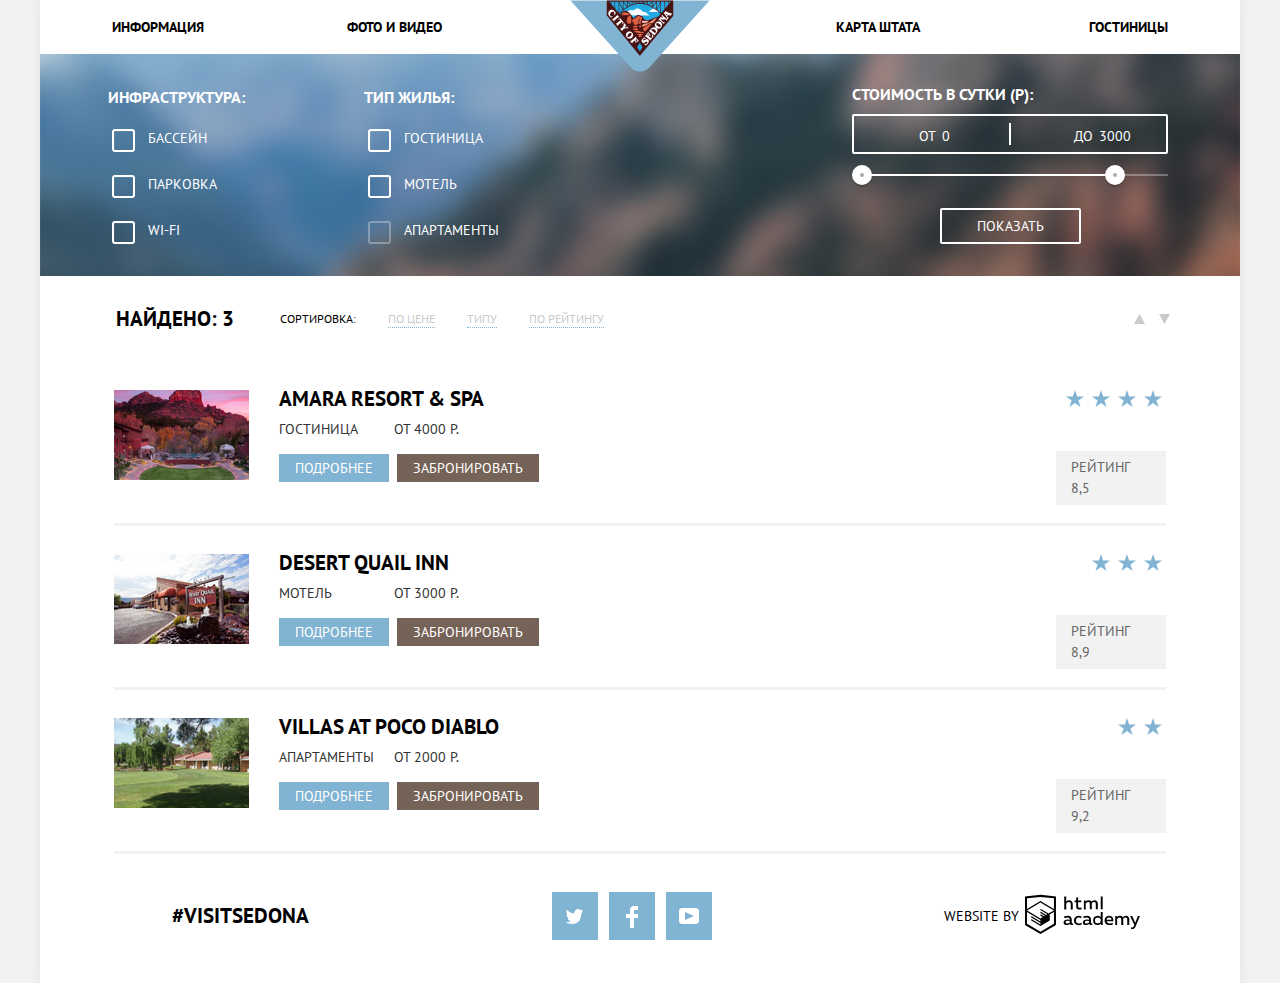
==== inner.html @ 4e0cb9e3 "доработка" ====
<!Doctype html>
<html lang="ru">
<head>
	<meta charset="UTF-8">
	<link href="css/normalize.css" rel="stylesheet">
	<link href="https://fonts.googleapis.com/css?family=PT+Sans:400,700&amp;subset=cyrillic" rel="stylesheet">
	<link href="css/style.css" rel="stylesheet" type="text/css">
	<title>HTML Academy: Бронирование в Седоне</title>
</head>
<body>
	<header class="main-header">
		<nav class="main-navigation">
			<a class="main-header-logo" href="index.html">
				<img src="img/logo.png" width="140" height="72" alt="Логотип системы бронирования гостиниц города Седона">
			</a>
			<ul class="site-navigation">
				<li class="site-navigation-item"><a href="info.html">Информация</a></li>
				<li class="site-navigation-item"><a href="photo.html">Фото и видео</a></li>
				<li class="site-navigation-item"><a href="map.html">Карта штата</a></li>
				<li class="site-navigation-item"><a href="inner.html">Гостиницы</a></li>
			</ul>
		</nav>
	</header>
	<main class="container">
	
	<section class="filtres">
		<form class="filtres-form" method="post" action="https://echo.htmlacademy.ru">
			<div class="filtres-form-lists">
				<div class="filtres-form-checkbox">
					<h3>Инфраструктура:</h3>
					<ul class="filtres-form-checkbox-list">
						<li class="filtres-form-checkbox-list-item">
							<input type="checkbox" id="pool" hidden>
							<label for="pool">Бассейн</label>
						</li>
						<li class="filtres-form-checkbox-list-item">
							<input type="checkbox" id="parking" hidden>
							<label for="parking">Парковка</label>
						</li>
						<li class="filtres-form-checkbox-list-item">
							<input type="checkbox" id="wifi" hidden>
							<label for="wifi">WI-FI</label>
						</li>
					</ul>
				</div>
				<div class="filtres-form-checkbox">
					<h3>Тип жилья:</h3>
					<ul class="filtres-form-checkbox-list">
						<li class="filtres-form-checkbox-list-item">
							<input type="checkbox" id="hotel" hidden>
							<label for="hotel">Гостиница</label>
						</li>
						<li class="filtres-form-checkbox-list-item">
							<input type="checkbox" id="motel" hidden>
							<label for="motel">Мотель</label>
						</li>
						<li class="filtres-form-checkbox-list-item">
							<input type="checkbox" id="apartments" hidden disabled>
							<label for="apartments">Апартаменты</label>
						</li>
					</ul>
				</div>
			</div>
			<div class="filter-ranger">
				<div class="filter-ranger-title">
				Стоимость в сутки (р):
				</div>
					<div class="price-controls"> 
						<label class="min-price">от<input type="text" name="min-price" value=" 0"></label>
						<label class="min-price">до<input type="text" name="max-price" value=" 3000"></label>
					</div>
					<div class="range-controls"> 
						<div class="scale"></div>
							<div class="bar"></div>
							<div class="range-toggle range-toggle-min"></div>
							<div class="range-toggle range-toggle-max"></div>
					</div>
					
				<button class="btn-transparent" type="submit">Показать</button>
			
			</div>
		</form>
	</section>
		<div class="hotels-sort">
			<h3>Найдено: 3</h3>
			<ul class="hotels-sort-list">
				<li class="hotels-sort-list-title">сортировка:</li>
				<li class="hotels-sort-list-item"><a href="https://echo.htmlacademy.ru"> по цене</a></li>
				<li class="hotels-sort-list-item"><a href="https://echo.htmlacademy.ru"> типу</a></li>
				<li class="hotels-sort-list-item"><a href="https://echo.htmlacademy.ru">по рейтингу</a></li>
			</ul>
			<ul class="hotels-sort-list-arrows">
				<li class="hotels-sort-list-arrows-up">
					<svg class="hotels-sort-list-arrows-fill" x="0px" y="0px"
					width="11px" height="10px" viewBox="0 0 11 10" enable-background="new 0 0 11 10" xml:space="preserve">
					<polygon class="hotels-sort-list-arrows-fill-up"  points="5.5,0 0,10 11,10 "/>
					</svg>
				</li>
				<li class="hotels-sort-list-arrows-down">
					<svg class="hotels-sort-list-arrows-fill" x="0px" y="0px"
					width="11px" height="10px" viewBox="0 0 11 10" enable-background="new 0 0 11 10" xml:space="preserve">
					<polyline class="hotels-sort-list-arrows-fill-up" points="5.5,10 0,0 11,0 "/>
					</svg>
				</li>
			</ul>
		</div>
	<h1 class="visually-hidden">Отели</h1>
		<section class="hotels">
		<h2 class="visually-hidden">Бронирование отеля</h2>
		<ul class="hotels-list">
						<li class="hotels-list-item">
						<div class="hotels-list-item-view">
						<img src="img/AmaraResort.jpg" width="135" height="90" alt="Фотография Amara Resort & Spa">
						</div>
						<div class="hotels-list-item-name">
							<a class="hotels-list-item-hotel" href="AmaraResort.html">Amara Resort & Spa</a>
							<ul class="hotels-list-item-price">
								<li>Гостиница</li>
								<li>от 4000 Р.</li>
							</ul>
							<div class="hotels-list-item-name-button">
								<div class="hotels-list-item-name-more">
									<a class="hotels-list-item-details" href="AmaraResort.html">Подробнее</a>
								</div>
								<div class="hotels-list-item-name-more">
									<a class="hotels-list-item-booking" href="AmaraResort.html">Забронировать</a>
								</div>
							</div>
						</div>
						<div>
						<ul class="hotels-list-item-stars">
							<li class="hotels-list-item-star"></li>
							<li class="hotels-list-item-star"></li>
							<li class="hotels-list-item-star"></li>
							<li class="hotels-list-item-star"></li>
						</ul>
						<p class="hotels-list-item-rang">Рейтинг 8,5</p>
						</div>
						</li>
						
						<li class="hotels-list-item">
						<div class="hotels-list-item-view">
							<img src="img/DesertQuailInn.jpg" width="135" height="90" alt="Фотография Desert Quail Inn">
						</div>
						<div class="hotels-list-item-name">
							<a class="hotels-list-item-hotel" href="DesertQuailInn.html">Desert Quail Inn</a>
								<ul class="hotels-list-item-price">
									<li>Мотель</li>
									<li>от 3000 Р.</li>
								</ul>
							<div class="hotels-list-item-name-button">
								<div class="hotels-list-item-name-more">
									<a class="hotels-list-item-details" href="DesertQuailInn.html">Подробнее</a>
								</div>
								<div class="hotels-list-item-name-more">
									<a class="hotels-list-item-booking" href="DesertQuailInn.html">Забронировать</a>
								</div>
							</div>
						</div>
						<div>
						<ul class="hotels-list-item-stars">
							<li class="hotels-list-item-star"></li>
							<li class="hotels-list-item-star"></li>
							<li class="hotels-list-item-star"></li>
						</ul>
						<p class="hotels-list-item-rang">Рейтинг 8,9</p>
						</div>
						</li>
						
						<li class="hotels-list-item">
						<div class="hotels-list-item-view">
							<img src="img/VillasatPocoDiablo.jpg" width="135" height="90" alt="Фотография Villas at Poco Diablo">
						</div>
						<div class="hotels-list-item-name">
							<a class="hotels-list-item-hotel" href="VillasatPocoDiablo.html">Villas at Poco Diablo</a>
							<ul class="hotels-list-item-price">
									<li>Апартаменты</li>
									<li>от 2000 Р.</li>
							</ul>
							<div class="hotels-list-item-name-button">
								<div class="hotels-list-item-name-more">
									<a class="hotels-list-item-details" href="VillasatPocoDiablo.html">Подробнее</a>
								</div>
								<div class="hotels-list-item-name-more">
									<a class="hotels-list-item-booking" href="VillasatPocoDiablo.html">Забронировать</a>
								</div>
							</div>
						</div>
						<div>
							<ul class="hotels-list-item-stars">
								<li class="hotels-list-item-star"></li>
								<li class="hotels-list-item-star"></li>
							</ul>
						<p class="hotels-list-item-rang">Рейтинг 9,2</p>
						</div>
						</li>
					</ul>
		</section>
		
		
	</main>
	

	<footer class="main-footer-inner">
		<p>
		#visitsedona
		</p>
		
		<div class="footer-sotial">
			<ul class="footer-sotial-list">
				<li> <a class="footer-social-button"  href="#"><svg xmlns="http://www.w3.org/2000/svg" xmlns:xlink="http://www.w3.org/1999/xlink" width="17" height="15" viewBox="0 0 17 15"><path fill="#FFF" d="M10.95.144c1.685-.496 2.984.27 3.577 1.179.673-.231 1.331-.481 2.011-.708a2.345 2.345 0 0 1-.857 1.768c.685.17 1.304-.491 1.304-.491-.169 1-1.006 1.788-1.563 2.024-.231 6.75-3.175 11.217-10.077 11.082h-.446c-.41 0-4.164-.46-4.898-1.887 2.271.196 3.893-.422 4.693-1.177-.96-.3-2.679-.477-2.979-2.95.349.106.564.228 1.19.119C1.705 8.247.374 7.53.448 5.33c.285.328 1.067.536 1.34.472C1.085 5.561-.182 2.442.894.85c1.818 1.854 3.735 3.606 7.152 3.773C8.254 2.33 9.183.793 10.95.144z"/></svg>

				<span class="visually-hidden">Twitter</span>
				</a></li>
				<li> <a class="footer-social-button" href="#"><svg xmlns="http://www.w3.org/2000/svg" width="12" height="22" viewBox="0 0 12 22"><path fill="#FFF" d="M12 4V0H8a4 4 0 0 0-4 4v4H0v4h4v10h4V12h4V8H8V4h4z"/></svg>
				<span class="visually-hidden">Facebook</span>
				</a></li>
				<li> <a class="footer-social-button" href="#"><svg xmlns="http://www.w3.org/2000/svg" xmlns:xlink="http://www.w3.org/1999/xlink" width="20" height="16" viewBox="0 0 20 16"><path fill="#FFF" d="M17 0H3C1.35 0 0 1.35 0 3v10c0 1.65 1.35 3 3 3h14c1.65 0 3-1.35 3-3V3c0-1.65-1.35-3-3-3zM6.027 11.998V4.002L15.014 8l-8.987 3.998z"/></svg>

				<span class="visually-hidden">Youtube</span>
				</a></li>
			</ul>
		</div>
		
		<div class="main-footer-logo">
			<span>website by</span>
			<a class="main-footer-logo-adress" href="https://htmlacademy.ru/intensive/htmlcss">
			<svg class="footer-logo-html-academy" id="Layer_1" data-name="Layer 1" xmlns="http://www.w3.org/2000/svg" 
			viewBox="0 0 108.08 36.85"><title>logo-htmlacademy-small1</title>
			<path class="footer-logo-html-academy-fill" d="M44.61,26.88a2,2,0,0,0,.55-0.1v1.33a3.25,3.25,0,0,1-1.18.21,1.67,1.67,0,0,1-1.67-1,4.84,4.84,0,0,1-3.14,1.08c-1.51,0-2.91-.83-2.91-2.55,0-2.13,2-2.79,3.71-2.79a11.08,11.08,0,0,1,2.17.25v-0.3c0-1-.76-1.77-2.19-1.77a7.42,7.42,0,0,0-3,.64v-1.7a10.21,10.21,0,0,1,3.19-.55c2.36,0,3.81,1.12,3.81,3.65v3a0.54,0.54,0,0,0,.49.59h0.17Zm-6.44-1.13A1.35,1.35,0,0,0,39.63,27h0.11a3.39,3.39,0,0,0,2.41-1V24.58a9.72,9.72,0,0,0-1.81-.21c-1,0-2.16.33-2.16,1.38h0Zm12.36-6.11a5,5,0,0,1,2.57.64V22a4.08,4.08,0,0,0-2.3-.7,2.75,2.75,0,1,0,0,5.49,5,5,0,0,0,2.43-.64v1.71a6.27,6.27,0,0,1-2.76.57A4.21,4.21,0,0,1,46,24.51q0-.21,0-0.41a4.32,4.32,0,0,1,4.18-4.46h0.38Zm12.17,7.24a2,2,0,0,0,.55-0.1v1.33a3.25,3.25,0,0,1-1.18.21,1.67,1.67,0,0,1-1.67-1,4.84,4.84,0,0,1-3.14,1.08c-1.51,0-2.91-.83-2.91-2.55,0-2.13,2-2.79,3.71-2.79a11.08,11.08,0,0,1,2.17.25v-0.3c0-1-.76-1.77-2.19-1.77a7.42,7.42,0,0,0-3,.64v-1.7a10.21,10.21,0,0,1,3.19-.55c2.36,0,3.81,1.12,3.81,3.65v3a0.54,0.54,0,0,0,.49.59h0.17Zm-6.44-1.13A1.35,1.35,0,0,0,57.73,27h0.11a3.39,3.39,0,0,0,2.41-1V24.58a9.72,9.72,0,0,0-1.81-.21c-1.06,0-2.16.33-2.16,1.38h0ZM73,16V28.2H71.35V26.88a3.88,3.88,0,0,1-3.19,1.54,4.4,4.4,0,0,1,0-8.78,3.81,3.81,0,0,1,3,1.3V16H73Zm-4.53,5.22a2.76,2.76,0,1,0,0,5.52A2.86,2.86,0,0,0,71.15,25V23A2.91,2.91,0,0,0,68.49,21.27ZM79,19.64c3.31,0,4.46,2.68,3.92,5.09H76.7c0.21,1.5,1.67,2.11,3.19,2.11a6.11,6.11,0,0,0,2.64-.59v1.6a7.14,7.14,0,0,1-3,.57C77,28.42,74.78,27,74.78,24a4.18,4.18,0,0,1,4-4.39H79Zm0.09,1.54a2.28,2.28,0,0,0-2.44,2.1v0.06H81.3A2,2,0,0,0,79.13,21.18Zm5.73,7V19.87h1.65v1a3.81,3.81,0,0,1,2.78-1.27A2.86,2.86,0,0,1,91.89,21a4.12,4.12,0,0,1,2.91-1.33A3.06,3.06,0,0,1,98,23V28.2h-1.9V23.05a1.59,1.59,0,0,0-1.42-1.75H94.42a2.8,2.8,0,0,0-2.07,1.12V28.2h-1.9V23.05A1.59,1.59,0,0,0,89,21.31H88.8a3,3,0,0,0-2.21,1.29v5.63H84.86Zm21.31-8.33h1.9l-3.91,9.46c-0.9,2.17-2.09,2.86-3.35,2.86a4.76,4.76,0,0,1-1.1-.14V30.46a2.86,2.86,0,0,0,.85.12c0.9,0,1.58-.64,2.07-1.9l0.17-.42-4-8.4h2l2.86,6.29ZM38.73,1.46V6.22a3.81,3.81,0,0,1,2.7-1.14,3.25,3.25,0,0,1,3.44,3.4v5.15H43V8.72a1.81,1.81,0,0,0-1.61-2h-0.3a2.93,2.93,0,0,0-2.32,1.39v5.52h-1.9V1.46h1.9ZM49.94,2.31v3h3V6.91h-3v3.81c0,1.1.5,1.46,1.58,1.46a4.49,4.49,0,0,0,1.69-.33v1.6A6.8,6.8,0,0,1,51,13.8a2.55,2.55,0,0,1-2.86-2.74V6.89H46.58V5.26h1.5V2.74Zm5.4,11.31V5.28H57v1A3.81,3.81,0,0,1,59.77,5a2.86,2.86,0,0,1,2.6,1.33A4.12,4.12,0,0,1,65.28,5,3.06,3.06,0,0,1,68.44,8.4v5.21h-1.9V8.46a1.59,1.59,0,0,0-1.42-1.75H64.89a2.8,2.8,0,0,0-2.07,1.12v5.78h-1.9V8.46A1.59,1.59,0,0,0,59.5,6.71H59.27A3,3,0,0,0,57.06,8v5.63H55.34ZM71.17,1.45H73V13.6H71.17V1.45ZM14.71,0H14.55L0,1.54V28.21l14.55,8.66,14.55-8.66V1.54Zm12.5,27.1L14.55,34.64,1.9,27.12V16.18l12.59,7.5V25L5.86,19.9v1.31l8.68,5.21v1.39L5.87,22.65V24l8.68,5.21,8.75-5.24V18.31L27.2,16V27.12Zm0-12.53-3.48,2-1.6,1L14.51,13v1.31L21,18.23H21l-0.14.09-1,.54-5.37-3.2V17l4.24,2.52-1,.67-3.2-1.9v1.31l2.1,1.24L14.5,22.1,2,14.65,14.51,7.11Zm0-1.32L14.49,5.76,1.91,13.25v-10L14.56,1.92,27.21,3.25v10h0Z" transform="translate(0 -0.02)" />
			</svg>
			</a>
			
		</div>
		
	</footer>
	
	
</body>

</html>
---- css/style.css ----
﻿body{

	
	margin:0 auto;
	padding: 0;
	
	font-family: "PT Sans", Arial, sans-serif;
	font-size: 21px;
	font-weight: bold;
	line-height: 21px;	
	text-transform: uppercase;
	color: #000000;
	
	background-color: #ffffff;
	width: 1200px;
	box-shadow: 0 0 10px #e1e1e1;
}

html {
	background: #f2f2f2;
	
}


a{
	text-decoration: none;
	color: inherit;
}


.main-navigation{
	font-size: 14px;
	line-height: 26px;	
	color: #000000;
	background-color: #ffffff;
}

.site-navigation{
	list-style:none;
	width: 1200px;
}
.site-navigation a{
	color: #000000;
}
.welcome {
	
	font-size: 21px;
	line-height: 26px;	
	color: #000000;
	
	background-image: url(img/welcome.png);
	background-image: url(img/background-photo.jpg);
	background-position: top center;
	background-color: #ffffff
}

.welcome {
	
	font-size: 21px;
	line-height: 26px;	
	color: #000000;
	text-align: center;
	
	background-color: #ffffff
}

.welcome-reasons {
	
	font-size: 14px;
	line-height: 26px;	
	font-weight: normal;
	color: #333333;
	text-align: center;
	
	background-color: #ffffff
}

.visually-hidden {
	position: absolute !important;
	clip: rect(1px 1px 1px 1px); /* IE6, IE7 */
	clip: rect(1px, 1px, 1px, 1px);
	padding:0 !important;
	border:0 !important;
	height: 1px !important; 
	width: 1px !important; 
	overflow: hidden;
}

/*стилизация блока преимуществ*/

.features-list {
	list-style: none;
}
.features-items-main {
	list-style: none;
}
.features-item-main {
	list-style: none;
}
.features-item {
	list-style: none;
}
.features-item {
	text-align: center;
}

.features-list-details {
	text-align: center;
	background-color: #81b3d2;
	
}
.features-list-details h3{
	font-size: 21px;
	line-height: 21px;
	color: #ffffff;
	
	background-color: #81b3d2;
	
	width: 151px;
	margin-top: 46px;
	margin-left: 124px;
	
}
.features-list-details-num {
	font-size: 14px;
	line-height: 21px;
	font-weight: normal;
	color: #ffffff;
	margin:0;	
	background-color: #81b3d2;
}

.features-list-details p{
	font-size: 14px;
	line-height: 21px;
	font-weight: normal;
	color: #ffffff;
	

	
	background-color: #81b3d2
	
}

.features-list-details-one {
	width: 286px;
	margin: 22px 0 0 56px;
}
.features-list-details-two {
	width: 306px;
	margin: 22px 0 0 45px;
}
.features-items-main {
	color: #000000;
	background-color: #ffffff;
	margin: 0px;
	text-align: center;
	
}

.features-items-main ul {
	 	padding-left: 0px;
}

.features-items-main h4{
	font-size: 21px;
	line-height: 21px;
	color: #000000;
	margin-top: 26px;
  margin-bottom: 24px;
	
	background-color: #ffffff;
	
}
.features-items-main p{
	font-size: 14px;
	line-height: 21px;
	color: #333333;
	
	background-color: #ffffff;
	
}



.features-items-main-hotel p {
	width: 252px;
}


.features-items-main-meal p {
	width: 286px;
}


.features-items-main-gift p {
	width: 273px;
}

.features-item {
	background-color: #eeeeee;
}
.features-item h3{
	font-size: 21px;
	line-height: 21px;
	color: #000000;
	
	background-color: #eeeeee;
}
.features-item span{
	font-size: 14px;
	line-height: 21px;
	font-weight: normal;
	color: #333333;
	
	background-color: #eeeeee;
}

.features-item p{
	font-size: 14px;
	line-height: 21px;
	font-weight: normal;
	color: #333333;
	margin-top: 22px;
	margin-bottom: 0;
	
	background-color: #eeeeee;
}


/* стилизация формы поиска отеля */


.features {
	position: relative;
	z-index: 1;
}
.booking {
	font-size: 30px;
	line-height: 36px;
	color: #000000;
	
	background-color: #ffffff;
	text-align: center;
	position: relative;
	padding-top: 50px;
	z-index: 1;
}	

.booking-head {
	font-size: 30px;
	line-height: 36px;
	color: #000000;
	margin: 0;
}
.booking p{
	font-size: 14px;
	line-height: 24px;
	font-weight: normal;
	color: #333333;
	background-color: #ffffff;
	margin-top: 24px;
	margin-bottom: 46px;
	margin-left: 382px;
	width: 440px;
	
}				

.booking-search-button a{
	font-size: 21px;
	line-height: 26px;
	text-transform: uppercase;
	text-align: center;
	color: #ffffff;
	width: 568px;
	
	
	background-color: #766357;
	padding-bottom:30px;
	padding-top: 30px;
	margin: 0 auto;
	
	display: block;
}

.button {
	border-style: none;
	background-color: inherit;
	color: inherit;
}

.booking-search-button a:hover {
	background-color: #604e43;
}
.booking-search-button a:active {
	background-color: #503e33;
	color: rgba(255, 255, 255, 0.3);
}


.booking-form {
	text-align: center;
	padding:55px 55px;
	width: 568px;
	height: 395px;
	background-color: #ffffff;
	
}

.booking-search-form {
	font-size: 14px;
	line-height: 26px;
	color: #000000;
	
	border: 1px #ffffff;
	background-color: #ffffff;
}

.booking-search-form-check-box {
	display: flex;
	box-sizing: border-box;
	width: 346px;
	background-color: #f2f2f2;
}
.booking-search-form-check-box:hover {
	background-color: #ebebeb;
}	
.booking-search-form-check-box:focus {
	background-color: #ffffff;
	border-color: #e5e5e5;
	border-width: 2px;
}	
.booking-search-form-check-input {
	font: inherit;
	color: #000000;
	text-transform: uppercase;
	
	border: inherit;
	background-color: inherit;
	outline: none;
	width: 312px;
	
	box-sizing: border-box;
	padding-top: 6px;
	padding-bottom: 6px;
	padding-left: 15px;
	padding-right: 30px;
}



.booking-search-form-check-button  {
  background-image: url("..//img/calendar.png");
  background-position: center;
  background-repeat: no-repeat;
  background-color: #f2f2f2;
  
  border: 1px #f2f2f2;
  outline: none;
  padding: 0;
  width: 36px;
 
  
}

.booking-search-form-check-button:hover {
	
	background-image: url("..//img/calendar_hover.png");
}

.booking-search-form-check-button:focus {
	
	background-image: url("..//img/calendar_focus.png");
}



.booking-search-form-person-input {
	background-color: #f2f2f2;
	border: none;
	width: 38px;
	height: 38px;
	text-align: center;
	padding: 0;
	
	font-size: 16px;
	color: #000000;
	font-weight: bold;
}

.booking-search-form-person-button { 
	background-color: #f2f2f2;
	border: 1px #f2f2f2;
	width: 38px;
	height: 38px;
	padding: 0;
	outline: none;
	font-size: 26px;
	color: #a9a9a9;
	font-weight: bold;
}

.booking-search-form-person-button:hover {
	cursor: pointer;
	color: #81b3d2;
	
}
.booking-search-form-person-button:active {
	cursor: pointer;
	color: #000000;
	
}

.booking-search-form-button {
	font-size: 21px;
	line-height: 26px;
	text-align: center;
	color: #ffffff;
	text-transform: uppercase;
	font-weight: bold;
	
	width: 458px;
	height: 58px;
	border: none;
	background-color: #81b3d2;
}	

.booking-search-form-button:hover{
	background-color: #669ec0;
	cursor: pointer;
}

.booking-search-form-button:active{
	background-color: #5496bd;
	color: rgba(255, 255, 255, 0.3)
}

			
/* стилизация секции карт*/




/*стилизация footer*/

.main-footer {
	color: #000000;

	background-color: #ffffff;
}

.main-footer p{
	font-size: 21px;
	line-height: 26px;
}

.main-footer ul{
		list-style:none;
}
	
.main-footer-inner ul{
		list-style:none;
}
	
.footer-social-button {
	width: 46px;
	height: 34px;
	background-color: #81b3d2;
	display: inline-block;
	text-align: center;
	padding-top: 14px;
}	

.footer-social-button:hover{
	background-color: #669ec0;
}

.footer-social-button:active{
	background-color: #5496bd;
	color: #ffffff;
}

.main-footer span{
	font-size: 14px;
	line-height: 26px;
	font-weight: normal;
}	

.main-footer-inner span{
	font-size: 14px;
	line-height: 26px;
	font-weight: normal;
}	


.footer-logo-html-academy {

	width:115px;
	height:41px;
	color: #000000;	
	
}


.footer-logo-html-academy:hover .footer-logo-html-academy-fill {
	fill: #81b3d2;
}
.footer-logo-html-academy:active .footer-logo-html-academy-fill{
	fill: #ebebeb;
}



/*стилизация страницы с отелями*/


.hotels {
	padding-left:74px;
	padding-right:74px;
}

.hotels-list {
	
	background-color: #ffffff;
	padding-left: 0;
	margin: 0;
}		


.hotels-list-item-details {
	text-decoration: none;
	font-size: 14px;
	line-height: 21px;
	color: #ffffff;
	
	background-color: #81b3d2;
	width: 110px;
	padding: 5px 16px 5px 16px;
	
}		

.hotels-list-item-details:hover {
	color:#ffffff;
	background-color: #669ec0;
}																																							

.hotels-list-item-details:active {
	color:rgba(255, 255, 255, 0.3);
	background-color: #5496bd;
}

.hotels-list-item-booking {
	text-decoration: none;
	font-size: 14px;
	line-height: 21px;
	color: #ffffff;
	
	background-color: #766357; 
	width: 140px;
	padding: 5px 16px 5px 16px;
	
}	


.hotels-list-item-booking:hover {
	color:#ffffff;
	background-color: #604e43;
}																																							

.hotels-list-item-booking:active {
	color:rgba(255, 255, 255, 0.3);
	background-color: #503e33;}


.hotels-sort h3 {
	font-size: 21px;
	line-height: 26px;
	color: #000000;
	margin: 0;
	padding-left: 46px;
	
	background-color: #ffffff;
}	





.hotels-sort-list-item {
	font-size: 12px;
	line-height: 17px;
	font-weight: normal;
	color: #cacaca;
	border-bottom: 1px dotted #81b3d2;
	margin-left: 32px;
	
	background-color: #ffffff;
}	
	
.hotels-sort-list-item:hover {
	
	color: #81b3d2;

	
}		
.hotels-sort-list-item:active {
	
	color: #000000;
	text-decoration: none;
	border-bottom-color: transparent;
}	
	
	
	
	

.hotels-list h3 {
	font-size: 21px;
	line-height: 26px;
	color: #000000;
	
	background-color: #ffffff;
	margin-bottom: 10px;
}	

.hotels-list-item-hotel{
	font-size: 21px;
	line-height: 26px;
	font-weight: bold;
	color: #000000;
}

.hotels-list-item-hotel:hover{
	color: #81b3d2;
}

.hotels-list-item-hotel:active{
	color: rgba(0, 0, 0, 0.3);
}

.hotels-list-item-price {
	
	display: flex;
	box-sizing: border-box;
	justify-content: space-between;
	width: 180px;
	padding-top: 7px;
	padding-bottom: 18px;

	list-style: none;
	padding-left: 0;

}



.hotels-list p {
	margin-top: 0;
	margin-bottom: 18px;
}

.hotels-list {
	font-size: 14px;
	line-height: 21px;
	font-weight: normal;
	color: #333333;
	
	background-color: #ffffff;
}	

.hotels-list-item-star {
	list-style:none;
}
.hotels-list-item-rang {
	font-size: 14px;
	line-height: 21px;
	font-weight: normal;
	color: #666666;
	
	background-color: #f2f2f2;
	margin: 46px 0 0 0;
	padding: 6px 15px 6px 15px;
}
/*--------------сеточные стили----------------------------*/

/*временно для сетки
body{

	background-image: url('../img/sedona-index_background.jpg');
	background-position: top center;
	background-color: rgba(0,0,0,0.5);
	background-size: 1372px auto;
	background-repeat: no-repeat;
}
*/
.main-navigation {
	position: relative;
	margin-top: 0px;
	display: flex;
	width: 100%;
	box-sizing: border-box;
	justify-content: center;
	background-color: #ffffff;
	
}

.site-navigation {
	display: flex;
	box-sizing: border-box;
	justify-content: space-between;
	padding-left: 0px;
	
}

.main-header-logo {
	position: absolute;
	padding:0px;
	top: 0px;
	left: 50%;	
	transform: translateX(-50%);
}

.site-navigation {
	padding-left: 72px;
	padding-right: 72px;
}

.site-navigation li:nth-child(2) {
	margin-right: 250px;
}

.site-navigation li:nth-child(3) {
	margin-right: 26px;
}


.welcome-first {
	position: relative;
	margin-top: 52px;
	margin-bottom: 24px;
	

}

.welcome-first-text {
	width: 456px;
	margin: 0 0 0 380px;
	
}

.welcome-reasons {
	margin-bottom: 54px;
}
.welcome-first::before {
	content:"";
	position: absolute;
	top: -117px;
	left: 0;
	width: 100%;
	height: 60px;
	background-image: url('../img/polygon.png');
}

.welcome-mask {
	position: absolute;
	top: -60px;
}

.features-list {
	display: flex;
	margin:0;
}

.features-list img {
	display: block;
}

.features-list-details {
	display: flex;
	box-sizing: border-box;
	margin:0;
	width: 400px;
	flex-direction: column;
	
}


.features-items-main {
	display: flex;
	justify-content: space-between;
	
}

.features-second {
	display: flex;
	direction: row;
	margin:0;
}

.view-canyon {
	display: flex;
	width: 800px;
    margin:0;
}

.features-items-main {
	display: flex;
	flex-basis: 400px;
	margin:0;
	align-items: flex-start;
	padding-left: 73px;
	padding-right: 63px;
	padding-top: 60px;
	padding-bottom: 68px;
}

.features-item {
	display: flex;
	justify-content: space-between;
	padding-left: 96px;
	padding-right: 74px;
	margin: 0;
	padding-top: 46px;
	padding-bottom: 60px
}

.features-item-sight {
	width: 208px;
	text-align: center;
}

.features-item-sight h3{
	
	margin-top: 0;
	
}
.features-item-fun {
	width: 262px;
	text-align: center;
}
.features-item-fun h3 {
	width: 100px;
	margin-top: 0;
	margin-left: 90px;

}

.features-item-empty {
	width: 254px;
}
.features-item-empty h3 {
	margin-top: 0;
	width: 100px;
	margin-left: 80px;
}	
	
	
.booking-form {
	display: flex;
	box-sizing: border-box;
	width: 568px;
	flex-direction: column;
	position: absolute;
	left: 50%;	
	transform: translateX(-50%);
	transition-property: opacity, transform;
	transition-duration: 1000ms;
}

.booking-form--hidden {
opacity:0;	
transform: translate(-50%, -100%);
}

.booking-form--showed {
opacity:1;	
transform: translate(-50%, 0);
}


.booking-form--nojs {
	opacity: 1;
	transform: translate(-50%, 0);
	transition: none; 
}




.booking-search-form-check{
	display: flex;
	box-sizing: border-box;
	justify-content: space-between;
	margin: 0 auto;
	margin-bottom: 30px;
	align-items: center;

}





.booking-search-form-person {
	display: flex;
	box-sizing: border-box;
	justify-content: space-between;
	margin: 0 auto;
	margin-bottom: 55px;
	
}

.booking-search-form-person-adalt{
	display: flex;
	box-sizing: border-box;
	justify-content: space-between;
	width: 226px;
	align-items: center;

}

.booking-search-form-person-kids{
	display: flex;
	box-sizing: border-box;
	justify-content: space-between;
	width: 180px;
	align-items: center;

}

.booking-search-form-person-box {
	display: flex;
	box-sizing: border-box;
	width: 114px;
}



.maps {
	height: 593px;
	background-image: url(..//img/map.png);

	
	
}
body {
	position: relative;
	
}

.main-footer {
	display: flex;
	box-sizing: border-box;
	justify-content: space-between;
	padding-right: 100px;
	padding-left: 132px;
	padding-top: 27px;
	padding-bottom: 27px;
	align-items: center;
	background-color: rgba(255,255,255,0.8);
	position: absolute;
	bottom: 0;
	left: 0;
	width: 100%;
}

.main-footer-inner {
	display: flex;
	box-sizing: border-box;
	justify-content: space-between;
	padding-right: 100px;
	padding-left: 132px;
	padding-top: 30px;
	padding-bottom: 36px;
	align-items: center;
	left: 0;
	width: 100%;
}


.main-footer-inner p{
	margin-right: 10px;
}

.footer-sotial-list {
	display: flex;
	box-sizing: border-box;
	justify-content: space-between;
	width: 160px;
	margin: 0;
	padding-left: 0;
	align-items: center;
	
}

.main-footer-logo {
	display: flex;
	box-sizing: border-box;
	justify-content: space-between;
	width: 196px;
	margin: 0;
	align-items: center;
}

/*сетки страницы отелей*/

.hotels-sort {
	display: flex;
	box-sizing: border-box;
	padding: 30px;
}

.hotels-sort-list {
	display: flex;
	box-sizing: border-box;
	width: 900px;
	list-style: none;
	padding-left:46px;
	align-items: center;
	margin: 0;
}

.hotels-sort-list-title {
	font-size: 12px;
	line-height: 18px;
	font-weight: normal;
	color: #000000;
}

.hotels-sort-list-arrows {
	display: flex;
    box-sizing: border-box;
	justify-content: space-between;
	list-style: none;
	width: 36px;
	padding: 0;
	margin: 0;
}

.hotels-sort-list-arrows-fill .hotels-sort-list-arrows-fill-up {
	fill: #cacaca;
}

.hotels-sort-list-arrows-fill:hover .hotels-sort-list-arrows-fill-up {
	fill: #000000;
	cursor: pointer;
}
.hotels-sort-list-arrows-fill:focus .hotels-sort-list-arrows-fill-up {
	fill: #81b3d2;
}
.hotels-sort-list-arrows-fill:active .hotels-sort-list-arrows-fill-up {
	fill: #81b3d2;
}

.hotels-list-item {
	display: flex;
	box-sizing: border-box;
	border-bottom: 3px solid #f2f2f2;
	
}
.hotels-list-item-view {
padding-top: 28px;
}


.hotels-list-item-name {
	width: 260px;
	margin-right: 517px;
	margin-left: 30px;
	margin-bottom: 32px;
	margin-top: 24px;
	
	
}

.hotels-list-item-name-button {
	display: flex;
	box-sizing: border-box;
	justify-content: space-between;
	width: 260px;
	
}

.hotels-list-item-name-more {
	display: block;

}

.hotels-list-item-stars {
	text-align: right;
	
	padding-left: 0;
	margin-top: 28px;
	margin-bottom: 38px;
}

.hotels-list-item-star {
	background-image: url("..//img/star.svg");
	background-repeat: no-repeat;
}
.hotels-list-item-star {
	display: inline-block;
	width: 22px;
	height: 17px;
}

.filtres {
	background-color: #477ca8;
	background-image: url("..//img/filter-background.jpg");
	background-position: 0 center;
}

.filtres-form {
	
	font-size: 14px;
	line-height: 21px;
	font-weight: normal;
	color: #ffffff;
	
	display: flex;
	box-sizing: border-box;
	justify-content: space-between;
}

.filtres-form h3{
	font-size: 16px;
	line-height: 21px;	
	color: #ffffff;
	margin-bottom: 20px;
	margin-top: 0;
	
}

.filtres-form-lists {
	display: flex;
	box-sizing: border-box;
	justify-content: space-between;
	align-content: space-between;
	width: 564px;
	padding-left: 68px;
	
	padding-top: 33px;
	padding-bottom: 10px;
	
}

.filtres-form-checkbox {
	
	width: 240px;
	
	
}

.filtres-form-checkbox-list {
	list-style: none;
	margin: 0;
}

.filtres-form-checkbox-list-item {
	margin-bottom: 25px;
}

.filtres-form-checkbox-list-item label {
	position: relative;
}
.filtres-form-checkbox-list-item label {
	cursor: pointer;
}

.filtres-form-checkbox-list-item input+label::before {
	content:"";
	position: absolute;
	background-repeat: no-repeat;
	background-position: center;
	top: -4px;
	left: -40px;
	width: 30px;
	height: 30px;
	
}
.filtres-form-checkbox-list-item input+label::before {
	cursor: pointer;
}


.filtres-form-checkbox-list-item input:not(:checked)+label::before {
	background-image: url("../img/checkbox-off.png");
}

.filtres-form-checkbox-list-item input:checked+label::before {
	background-image: url("../img/checkbox-on.png");
	background-position: 3px center;
	
}

.filtres-form-checkbox-list-item input:disabled+label::before {
	opacity: 0.3;
	
}

/*стилизация ползунков*/

.filter-ranger {
	width: 316px;
	margin: 30px auto;
	margin-right: 72px;
	color: #ffffff;
	text-transform: uppercase;
	
}

.filter-ranger-title {
	margin-bottom: 9px;
	
	font-weight: 600;
	font-size: 16px;
	line-height: 21px;
	
}

.price-controls {
	position: relative;
	
	height: 36px;
	margin-bottom: 20px;
	
	font-size: 0;
	
	border: 2px solid #ffffff;
	border-radius: 2px;
	
}
.price-controls::after {
	content:"";
	position: absolute;
	
	width: 2px;
	height: 22px;
	
	background: #ffffff;
	
	top: 50%;
	left: 50%;
	transform: translate(-50%, -50%);
}


.price-controls label{
	display: inline-block;
	
	font-size: 14px;
	line-height: 38px;
	vertical-align: top;
	
	cursor: pointer;
	
}

.price-controls .min-price, 
.price-controls .max-price {
	width: 90px;
	padding-left: 65px;
}

.price-controls input {
	width: 50px;
	margin: 0;
	
	color: inherit;
	font: inherit;
	
	background: none;
	border: none;
}

.range-controls {
	position: relative;
	
	margin-bottom: 32px;
}
.range-controls .scale {
	height: 2px;
	
	background: rgba(255, 255, 255, 0.3);
}

.range-controls .bar {
	position: absolute;
	top: 0;
	left:0;
	
	width: 80%;
	height: 2px;
	
	background: #ffffff;
}
.range-toggle {
	position: absolute;
	top: -9px;
	
	width: 4px;
	height: 4px;
	
	background: #ababab;
	border: 8px solid #ffffff;
	
	border-radius: 50%;
	box-shadow: 0 2px 1px 0 rgba(0, 1, 1, 0.2 );
	cursor: pointer;
}

.range-toggle:hover {

	border: 10px solid #ffffff;
}

.range-toggle-min {
	left: 0;
}

.range-toggle-max {
	left: 80%;
}

.btn-transparent {
	display: block;
	margin: 0 auto;
	padding: 6px 35px;
	
	font-size: 14px;
	line-height: 20px;
	color: #ffffff;
	text-transform: uppercase;
	
	background: transparent;
	border: 2px solid #ffffff;
	border-radius: 2px;
	cursor: pointer;
	
}
.btn-transparent:hover {
	color: #000000;
	
	background: #ffffff;
}
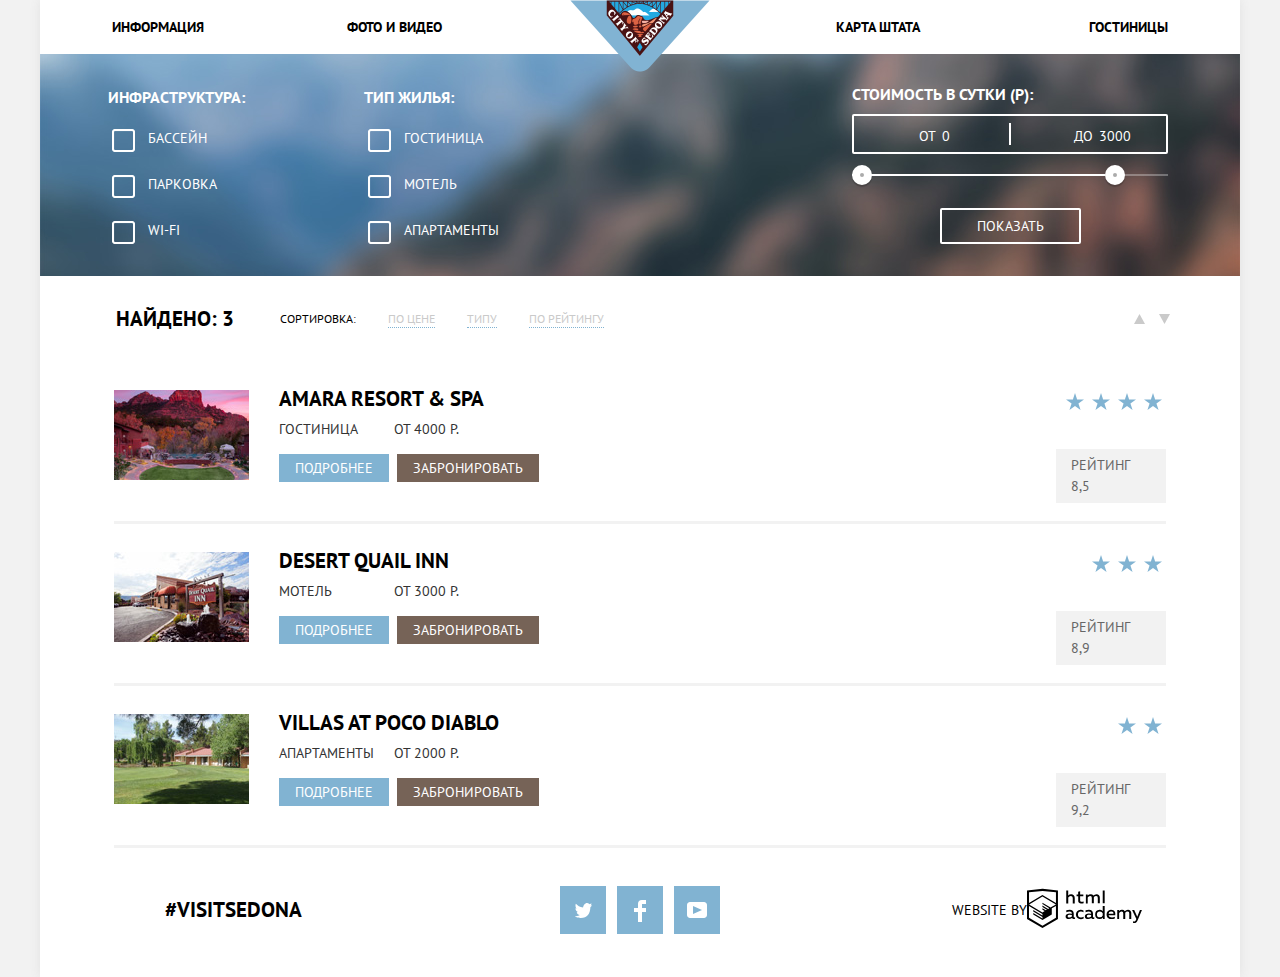
==== commit c41bb3f4: "предзащита доработка 1" ====
--- a/inner.html
+++ b/inner.html
@@ -14,15 +14,18 @@
 				<img src="img/logo.png" width="140" height="72" alt="Логотип системы бронирования гостиниц города Седона">
 			</a>
 			<ul class="site-navigation">
-				<li class="site-navigation-item"><a href="info.html">Информация</a></li>
-				<li class="site-navigation-item"><a href="photo.html">Фото и видео</a></li>
-				<li class="site-navigation-item"><a href="map.html">Карта штата</a></li>
-				<li class="site-navigation-item"><a href="inner.html">Гостиницы</a></li>
+				<li>
+					<a class="site-navigation-item" href="info.html">Информация</a></li>
+				<li>
+					<a class="site-navigation-item" href="photo.html">Фото и видео</a></li>
+				<li>
+					<a class="site-navigation-item" href="map.html">Карта штата</a></li>
+				<li>
+					<a class="site-navigation-item" href="inner.html">Гостиницы</a></li>
 			</ul>
 		</nav>
 	</header>
 	<main class="container">
-	
 	<section class="filtres">
 		<form class="filtres-form" method="post" action="https://echo.htmlacademy.ru">
 			<div class="filtres-form-lists">
@@ -55,7 +58,7 @@
 							<label for="motel">Мотель</label>
 						</li>
 						<li class="filtres-form-checkbox-list-item">
-							<input type="checkbox" id="apartments" hidden disabled>
+							<input type="checkbox" id="apartments" hidden>
 							<label for="apartments">Апартаменты</label>
 						</li>
 					</ul>
@@ -65,19 +68,17 @@
 				<div class="filter-ranger-title">
 				Стоимость в сутки (р):
 				</div>
-					<div class="price-controls"> 
-						<label class="min-price">от<input type="text" name="min-price" value=" 0"></label>
-						<label class="min-price">до<input type="text" name="max-price" value=" 3000"></label>
-					</div>
-					<div class="range-controls"> 
-						<div class="scale"></div>
-							<div class="bar"></div>
-							<div class="range-toggle range-toggle-min"></div>
-							<div class="range-toggle range-toggle-max"></div>
-					</div>
-					
+				<div class="price-controls"> 
+					<label class="min-price">от<input type="text" name="min-price" value=" 0"></label>
+					<label class="min-price">до<input type="text" name="max-price" value=" 3000"></label>
+				</div>
+				<div class="range-controls"> 
+					<div class="scale"></div>
+					<div class="bar"></div>
+					<div class="range-toggle range-toggle-min"></div>
+					<div class="range-toggle range-toggle-max"></div>
+				</div>
 				<button class="btn-transparent" type="submit">Показать</button>
-			
 			</div>
 		</form>
 	</section>
@@ -85,9 +86,15 @@
 			<h3>Найдено: 3</h3>
 			<ul class="hotels-sort-list">
 				<li class="hotels-sort-list-title">сортировка:</li>
-				<li class="hotels-sort-list-item"><a href="https://echo.htmlacademy.ru"> по цене</a></li>
-				<li class="hotels-sort-list-item"><a href="https://echo.htmlacademy.ru"> типу</a></li>
-				<li class="hotels-sort-list-item"><a href="https://echo.htmlacademy.ru">по рейтингу</a></li>
+				<li class="hotels-sort-list-item">
+					<a href="https://echo.htmlacademy.ru"> по цене</a>
+				</li>
+				<li class="hotels-sort-list-item">
+					<a href="https://echo.htmlacademy.ru"> типу</a>
+				</li>
+				<li class="hotels-sort-list-item">
+					<a href="https://echo.htmlacademy.ru">по рейтингу</a>
+				</li>
 			</ul>
 			<ul class="hotels-sort-list-arrows">
 				<li class="hotels-sort-list-arrows-up">
@@ -106,131 +113,127 @@
 		</div>
 	<h1 class="visually-hidden">Отели</h1>
 		<section class="hotels">
-		<h2 class="visually-hidden">Бронирование отеля</h2>
-		<ul class="hotels-list">
-						<li class="hotels-list-item">
-						<div class="hotels-list-item-view">
+			<h2 class="visually-hidden">Бронирование отеля</h2>
+			<ul class="hotels-list">
+				<li class="hotels-list-item">
+					<div class="hotels-list-item-view">
 						<img src="img/AmaraResort.jpg" width="135" height="90" alt="Фотография Amara Resort & Spa">
-						</div>
-						<div class="hotels-list-item-name">
-							<a class="hotels-list-item-hotel" href="AmaraResort.html">Amara Resort & Spa</a>
-							<ul class="hotels-list-item-price">
-								<li>Гостиница</li>
-								<li>от 4000 Р.</li>
-							</ul>
-							<div class="hotels-list-item-name-button">
-								<div class="hotels-list-item-name-more">
-									<a class="hotels-list-item-details" href="AmaraResort.html">Подробнее</a>
-								</div>
-								<div class="hotels-list-item-name-more">
-									<a class="hotels-list-item-booking" href="AmaraResort.html">Забронировать</a>
-								</div>
-							</div>
-						</div>
-						<div>
-						<ul class="hotels-list-item-stars">
-							<li class="hotels-list-item-star"></li>
-							<li class="hotels-list-item-star"></li>
-							<li class="hotels-list-item-star"></li>
-							<li class="hotels-list-item-star"></li>
-						</ul>
-						<p class="hotels-list-item-rang">Рейтинг 8,5</p>
-						</div>
-						</li>
-						
-						<li class="hotels-list-item">
-						<div class="hotels-list-item-view">
-							<img src="img/DesertQuailInn.jpg" width="135" height="90" alt="Фотография Desert Quail Inn">
-						</div>
-						<div class="hotels-list-item-name">
-							<a class="hotels-list-item-hotel" href="DesertQuailInn.html">Desert Quail Inn</a>
-								<ul class="hotels-list-item-price">
-									<li>Мотель</li>
-									<li>от 3000 Р.</li>
-								</ul>
-							<div class="hotels-list-item-name-button">
-								<div class="hotels-list-item-name-more">
-									<a class="hotels-list-item-details" href="DesertQuailInn.html">Подробнее</a>
-								</div>
-								<div class="hotels-list-item-name-more">
-									<a class="hotels-list-item-booking" href="DesertQuailInn.html">Забронировать</a>
-								</div>
-							</div>
-						</div>
-						<div>
-						<ul class="hotels-list-item-stars">
-							<li class="hotels-list-item-star"></li>
-							<li class="hotels-list-item-star"></li>
-							<li class="hotels-list-item-star"></li>
-						</ul>
-						<p class="hotels-list-item-rang">Рейтинг 8,9</p>
-						</div>
-						</li>
-						
-						<li class="hotels-list-item">
-						<div class="hotels-list-item-view">
-							<img src="img/VillasatPocoDiablo.jpg" width="135" height="90" alt="Фотография Villas at Poco Diablo">
-						</div>
-						<div class="hotels-list-item-name">
-							<a class="hotels-list-item-hotel" href="VillasatPocoDiablo.html">Villas at Poco Diablo</a>
-							<ul class="hotels-list-item-price">
-									<li>Апартаменты</li>
-									<li>от 2000 Р.</li>
-							</ul>
-							<div class="hotels-list-item-name-button">
-								<div class="hotels-list-item-name-more">
-									<a class="hotels-list-item-details" href="VillasatPocoDiablo.html">Подробнее</a>
-								</div>
-								<div class="hotels-list-item-name-more">
-									<a class="hotels-list-item-booking" href="VillasatPocoDiablo.html">Забронировать</a>
-								</div>
-							</div>
-						</div>
+					</div>
+					<div class="hotels-list-item-name">
+						<a class="hotels-list-item-hotel" href="AmaraResort.html">Amara Resort & Spa</a>
+						<ul class="hotels-list-item-price">
+							<li>Гостиница</li>
+							<li>от 4000 Р.</li>
+						</ul>
+						<div class="hotels-list-item-name-button">
+							<div class="hotels-list-item-name-more">
+								<a class="hotels-list-item-details" href="AmaraResort.html">Подробнее</a>
+							</div>
+							<div class="hotels-list-item-name-more">
+								<a class="hotels-list-item-booking" href="AmaraResort.html">Забронировать</a>
+							</div>
+						</div>
+					</div>
 						<div>
 							<ul class="hotels-list-item-stars">
 								<li class="hotels-list-item-star"></li>
 								<li class="hotels-list-item-star"></li>
+								<li class="hotels-list-item-star"></li>
+								<li class="hotels-list-item-star"></li>
 							</ul>
+							<p class="hotels-list-item-rang">Рейтинг 8,5</p>
+						</div>
+				</li>	
+				<li class="hotels-list-item">
+					<div class="hotels-list-item-view">
+						<img src="img/DesertQuailInn.jpg" width="135" height="90" alt="Фотография Desert Quail Inn">
+					</div>
+					<div class="hotels-list-item-name">
+						<a class="hotels-list-item-hotel" href="DesertQuailInn.html">Desert Quail Inn</a>
+						<ul class="hotels-list-item-price">
+							<li>Мотель</li>
+							<li>от 3000 Р.</li>
+						</ul>
+						<div class="hotels-list-item-name-button">
+							<div class="hotels-list-item-name-more">
+								<a class="hotels-list-item-details" href="DesertQuailInn.html">Подробнее</a>
+							</div>
+							<div class="hotels-list-item-name-more">
+								<a class="hotels-list-item-booking" href="DesertQuailInn.html">Забронировать</a>
+							</div>
+						</div>
+					</div>
+					<div>
+						<ul class="hotels-list-item-stars">
+							<li class="hotels-list-item-star"></li>
+							<li class="hotels-list-item-star"></li>
+							<li class="hotels-list-item-star"></li>
+						</ul>
+						<p class="hotels-list-item-rang">Рейтинг 8,9</p>
+					</div>
+				</li>
+						
+				<li class="hotels-list-item">
+					<div class="hotels-list-item-view">
+							<img src="img/VillasatPocoDiablo.jpg" width="135" height="90" alt="Фотография Villas at Poco Diablo">
+					</div>
+					<div class="hotels-list-item-name">
+						<a class="hotels-list-item-hotel" href="VillasatPocoDiablo.html">Villas at Poco Diablo</a>
+						<ul class="hotels-list-item-price">
+							<li>Апартаменты</li>
+							<li>от 2000 Р.</li>
+						</ul>
+						<div class="hotels-list-item-name-button">
+							<div class="hotels-list-item-name-more">
+								<a class="hotels-list-item-details" href="VillasatPocoDiablo.html">Подробнее</a>
+							</div>
+							<div class="hotels-list-item-name-more">
+								<a class="hotels-list-item-booking" href="VillasatPocoDiablo.html">Забронировать</a>
+							</div>
+						</div>
+					</div>
+					<div>
+						<ul class="hotels-list-item-stars">
+							<li class="hotels-list-item-star"></li>
+							<li class="hotels-list-item-star"></li>
+						</ul>
 						<p class="hotels-list-item-rang">Рейтинг 9,2</p>
-						</div>
-						</li>
-					</ul>
+					</div>
+				</li>
+			</ul>
 		</section>
-		
-		
 	</main>
-	
-
 	<footer class="main-footer-inner">
-		<p>
-		#visitsedona
-		</p>
-		
+		<div class="main-footer-text">
+			<p>#visitsedona</p>
+		</div>
 		<div class="footer-sotial">
 			<ul class="footer-sotial-list">
-				<li> <a class="footer-social-button"  href="#"><svg xmlns="http://www.w3.org/2000/svg" xmlns:xlink="http://www.w3.org/1999/xlink" width="17" height="15" viewBox="0 0 17 15"><path fill="#FFF" d="M10.95.144c1.685-.496 2.984.27 3.577 1.179.673-.231 1.331-.481 2.011-.708a2.345 2.345 0 0 1-.857 1.768c.685.17 1.304-.491 1.304-.491-.169 1-1.006 1.788-1.563 2.024-.231 6.75-3.175 11.217-10.077 11.082h-.446c-.41 0-4.164-.46-4.898-1.887 2.271.196 3.893-.422 4.693-1.177-.96-.3-2.679-.477-2.979-2.95.349.106.564.228 1.19.119C1.705 8.247.374 7.53.448 5.33c.285.328 1.067.536 1.34.472C1.085 5.561-.182 2.442.894.85c1.818 1.854 3.735 3.606 7.152 3.773C8.254 2.33 9.183.793 10.95.144z"/></svg>
-
-				<span class="visually-hidden">Twitter</span>
-				</a></li>
-				<li> <a class="footer-social-button" href="#"><svg xmlns="http://www.w3.org/2000/svg" width="12" height="22" viewBox="0 0 12 22"><path fill="#FFF" d="M12 4V0H8a4 4 0 0 0-4 4v4H0v4h4v10h4V12h4V8H8V4h4z"/></svg>
-				<span class="visually-hidden">Facebook</span>
-				</a></li>
-				<li> <a class="footer-social-button" href="#"><svg xmlns="http://www.w3.org/2000/svg" xmlns:xlink="http://www.w3.org/1999/xlink" width="20" height="16" viewBox="0 0 20 16"><path fill="#FFF" d="M17 0H3C1.35 0 0 1.35 0 3v10c0 1.65 1.35 3 3 3h14c1.65 0 3-1.35 3-3V3c0-1.65-1.35-3-3-3zM6.027 11.998V4.002L15.014 8l-8.987 3.998z"/></svg>
-
-				<span class="visually-hidden">Youtube</span>
-				</a></li>
-			</ul>
-		</div>
-		
+				<li>
+					<a class="footer-social-button"  href="#"><svg xmlns="http://www.w3.org/2000/svg" xmlns:xlink="http://www.w3.org/1999/xlink" width="17" height="15" viewBox="0 0 17 15"><path class="footer-sotial-path" fill="#FFF" d="M10.95.144c1.685-.496 2.984.27 3.577 1.179.673-.231 1.331-.481 2.011-.708a2.345 2.345 0 0 1-.857 1.768c.685.17 1.304-.491 1.304-.491-.169 1-1.006 1.788-1.563 2.024-.231 6.75-3.175 11.217-10.077 11.082h-.446c-.41 0-4.164-.46-4.898-1.887 2.271.196 3.893-.422 4.693-1.177-.96-.3-2.679-.477-2.979-2.95.349.106.564.228 1.19.119C1.705 8.247.374 7.53.448 5.33c.285.328 1.067.536 1.34.472C1.085 5.561-.182 2.442.894.85c1.818 1.854 3.735 3.606 7.152 3.773C8.254 2.33 9.183.793 10.95.144z"/></svg>
+					<span class="visually-hidden">Twitter</span>
+					</a>
+				</li>
+				<li>
+					<a class="footer-social-button" href="#"><svg xmlns="http://www.w3.org/2000/svg" width="12" height="22" viewBox="0 0 12 22"><path class="footer-sotial-path" fill="#FFF" d="M12 4V0H8a4 4 0 0 0-4 4v4H0v4h4v10h4V12h4V8H8V4h4z"/></svg>
+					<span class="visually-hidden">Facebook</span>
+					</a>
+				</li>
+				<li>
+					<a class="footer-social-button" href="#"><svg xmlns="http://www.w3.org/2000/svg" xmlns:xlink="http://www.w3.org/1999/xlink" width="20" height="16" viewBox="0 0 20 16"><path class="footer-sotial-path" fill="#FFF" d="M17 0H3C1.35 0 0 1.35 0 3v10c0 1.65 1.35 3 3 3h14c1.65 0 3-1.35 3-3V3c0-1.65-1.35-3-3-3zM6.027 11.998V4.002L15.014 8l-8.987 3.998z"/></svg>
+					<span class="visually-hidden">Youtube</span>
+					</a>
+				</li>
+			</ul>
+		</div>
 		<div class="main-footer-logo">
 			<span>website by</span>
 			<a class="main-footer-logo-adress" href="https://htmlacademy.ru/intensive/htmlcss">
-			<svg class="footer-logo-html-academy" id="Layer_1" data-name="Layer 1" xmlns="http://www.w3.org/2000/svg" 
-			viewBox="0 0 108.08 36.85"><title>logo-htmlacademy-small1</title>
-			<path class="footer-logo-html-academy-fill" d="M44.61,26.88a2,2,0,0,0,.55-0.1v1.33a3.25,3.25,0,0,1-1.18.21,1.67,1.67,0,0,1-1.67-1,4.84,4.84,0,0,1-3.14,1.08c-1.51,0-2.91-.83-2.91-2.55,0-2.13,2-2.79,3.71-2.79a11.08,11.08,0,0,1,2.17.25v-0.3c0-1-.76-1.77-2.19-1.77a7.42,7.42,0,0,0-3,.64v-1.7a10.21,10.21,0,0,1,3.19-.55c2.36,0,3.81,1.12,3.81,3.65v3a0.54,0.54,0,0,0,.49.59h0.17Zm-6.44-1.13A1.35,1.35,0,0,0,39.63,27h0.11a3.39,3.39,0,0,0,2.41-1V24.58a9.72,9.72,0,0,0-1.81-.21c-1,0-2.16.33-2.16,1.38h0Zm12.36-6.11a5,5,0,0,1,2.57.64V22a4.08,4.08,0,0,0-2.3-.7,2.75,2.75,0,1,0,0,5.49,5,5,0,0,0,2.43-.64v1.71a6.27,6.27,0,0,1-2.76.57A4.21,4.21,0,0,1,46,24.51q0-.21,0-0.41a4.32,4.32,0,0,1,4.18-4.46h0.38Zm12.17,7.24a2,2,0,0,0,.55-0.1v1.33a3.25,3.25,0,0,1-1.18.21,1.67,1.67,0,0,1-1.67-1,4.84,4.84,0,0,1-3.14,1.08c-1.51,0-2.91-.83-2.91-2.55,0-2.13,2-2.79,3.71-2.79a11.08,11.08,0,0,1,2.17.25v-0.3c0-1-.76-1.77-2.19-1.77a7.42,7.42,0,0,0-3,.64v-1.7a10.21,10.21,0,0,1,3.19-.55c2.36,0,3.81,1.12,3.81,3.65v3a0.54,0.54,0,0,0,.49.59h0.17Zm-6.44-1.13A1.35,1.35,0,0,0,57.73,27h0.11a3.39,3.39,0,0,0,2.41-1V24.58a9.72,9.72,0,0,0-1.81-.21c-1.06,0-2.16.33-2.16,1.38h0ZM73,16V28.2H71.35V26.88a3.88,3.88,0,0,1-3.19,1.54,4.4,4.4,0,0,1,0-8.78,3.81,3.81,0,0,1,3,1.3V16H73Zm-4.53,5.22a2.76,2.76,0,1,0,0,5.52A2.86,2.86,0,0,0,71.15,25V23A2.91,2.91,0,0,0,68.49,21.27ZM79,19.64c3.31,0,4.46,2.68,3.92,5.09H76.7c0.21,1.5,1.67,2.11,3.19,2.11a6.11,6.11,0,0,0,2.64-.59v1.6a7.14,7.14,0,0,1-3,.57C77,28.42,74.78,27,74.78,24a4.18,4.18,0,0,1,4-4.39H79Zm0.09,1.54a2.28,2.28,0,0,0-2.44,2.1v0.06H81.3A2,2,0,0,0,79.13,21.18Zm5.73,7V19.87h1.65v1a3.81,3.81,0,0,1,2.78-1.27A2.86,2.86,0,0,1,91.89,21a4.12,4.12,0,0,1,2.91-1.33A3.06,3.06,0,0,1,98,23V28.2h-1.9V23.05a1.59,1.59,0,0,0-1.42-1.75H94.42a2.8,2.8,0,0,0-2.07,1.12V28.2h-1.9V23.05A1.59,1.59,0,0,0,89,21.31H88.8a3,3,0,0,0-2.21,1.29v5.63H84.86Zm21.31-8.33h1.9l-3.91,9.46c-0.9,2.17-2.09,2.86-3.35,2.86a4.76,4.76,0,0,1-1.1-.14V30.46a2.86,2.86,0,0,0,.85.12c0.9,0,1.58-.64,2.07-1.9l0.17-.42-4-8.4h2l2.86,6.29ZM38.73,1.46V6.22a3.81,3.81,0,0,1,2.7-1.14,3.25,3.25,0,0,1,3.44,3.4v5.15H43V8.72a1.81,1.81,0,0,0-1.61-2h-0.3a2.93,2.93,0,0,0-2.32,1.39v5.52h-1.9V1.46h1.9ZM49.94,2.31v3h3V6.91h-3v3.81c0,1.1.5,1.46,1.58,1.46a4.49,4.49,0,0,0,1.69-.33v1.6A6.8,6.8,0,0,1,51,13.8a2.55,2.55,0,0,1-2.86-2.74V6.89H46.58V5.26h1.5V2.74Zm5.4,11.31V5.28H57v1A3.81,3.81,0,0,1,59.77,5a2.86,2.86,0,0,1,2.6,1.33A4.12,4.12,0,0,1,65.28,5,3.06,3.06,0,0,1,68.44,8.4v5.21h-1.9V8.46a1.59,1.59,0,0,0-1.42-1.75H64.89a2.8,2.8,0,0,0-2.07,1.12v5.78h-1.9V8.46A1.59,1.59,0,0,0,59.5,6.71H59.27A3,3,0,0,0,57.06,8v5.63H55.34ZM71.17,1.45H73V13.6H71.17V1.45ZM14.71,0H14.55L0,1.54V28.21l14.55,8.66,14.55-8.66V1.54Zm12.5,27.1L14.55,34.64,1.9,27.12V16.18l12.59,7.5V25L5.86,19.9v1.31l8.68,5.21v1.39L5.87,22.65V24l8.68,5.21,8.75-5.24V18.31L27.2,16V27.12Zm0-12.53-3.48,2-1.6,1L14.51,13v1.31L21,18.23H21l-0.14.09-1,.54-5.37-3.2V17l4.24,2.52-1,.67-3.2-1.9v1.31l2.1,1.24L14.5,22.1,2,14.65,14.51,7.11Zm0-1.32L14.49,5.76,1.91,13.25v-10L14.56,1.92,27.21,3.25v10h0Z" transform="translate(0 -0.02)" />
-			</svg>
+				<svg class="footer-logo-html-academy" id="Layer_1" data-name="Layer 1" xmlns="http://www.w3.org/2000/svg" 
+				viewBox="0 0 108.08 36.85"><title>logo-htmlacademy-small1</title>
+				<path class="footer-logo-html-academy-fill" d="M44.61,26.88a2,2,0,0,0,.55-0.1v1.33a3.25,3.25,0,0,1-1.18.21,1.67,1.67,0,0,1-1.67-1,4.84,4.84,0,0,1-3.14,1.08c-1.51,0-2.91-.83-2.91-2.55,0-2.13,2-2.79,3.71-2.79a11.08,11.08,0,0,1,2.17.25v-0.3c0-1-.76-1.77-2.19-1.77a7.42,7.42,0,0,0-3,.64v-1.7a10.21,10.21,0,0,1,3.19-.55c2.36,0,3.81,1.12,3.81,3.65v3a0.54,0.54,0,0,0,.49.59h0.17Zm-6.44-1.13A1.35,1.35,0,0,0,39.63,27h0.11a3.39,3.39,0,0,0,2.41-1V24.58a9.72,9.72,0,0,0-1.81-.21c-1,0-2.16.33-2.16,1.38h0Zm12.36-6.11a5,5,0,0,1,2.57.64V22a4.08,4.08,0,0,0-2.3-.7,2.75,2.75,0,1,0,0,5.49,5,5,0,0,0,2.43-.64v1.71a6.27,6.27,0,0,1-2.76.57A4.21,4.21,0,0,1,46,24.51q0-.21,0-0.41a4.32,4.32,0,0,1,4.18-4.46h0.38Zm12.17,7.24a2,2,0,0,0,.55-0.1v1.33a3.25,3.25,0,0,1-1.18.21,1.67,1.67,0,0,1-1.67-1,4.84,4.84,0,0,1-3.14,1.08c-1.51,0-2.91-.83-2.91-2.55,0-2.13,2-2.79,3.71-2.79a11.08,11.08,0,0,1,2.17.25v-0.3c0-1-.76-1.77-2.19-1.77a7.42,7.42,0,0,0-3,.64v-1.7a10.21,10.21,0,0,1,3.19-.55c2.36,0,3.81,1.12,3.81,3.65v3a0.54,0.54,0,0,0,.49.59h0.17Zm-6.44-1.13A1.35,1.35,0,0,0,57.73,27h0.11a3.39,3.39,0,0,0,2.41-1V24.58a9.72,9.72,0,0,0-1.81-.21c-1.06,0-2.16.33-2.16,1.38h0ZM73,16V28.2H71.35V26.88a3.88,3.88,0,0,1-3.19,1.54,4.4,4.4,0,0,1,0-8.78,3.81,3.81,0,0,1,3,1.3V16H73Zm-4.53,5.22a2.76,2.76,0,1,0,0,5.52A2.86,2.86,0,0,0,71.15,25V23A2.91,2.91,0,0,0,68.49,21.27ZM79,19.64c3.31,0,4.46,2.68,3.92,5.09H76.7c0.21,1.5,1.67,2.11,3.19,2.11a6.11,6.11,0,0,0,2.64-.59v1.6a7.14,7.14,0,0,1-3,.57C77,28.42,74.78,27,74.78,24a4.18,4.18,0,0,1,4-4.39H79Zm0.09,1.54a2.28,2.28,0,0,0-2.44,2.1v0.06H81.3A2,2,0,0,0,79.13,21.18Zm5.73,7V19.87h1.65v1a3.81,3.81,0,0,1,2.78-1.27A2.86,2.86,0,0,1,91.89,21a4.12,4.12,0,0,1,2.91-1.33A3.06,3.06,0,0,1,98,23V28.2h-1.9V23.05a1.59,1.59,0,0,0-1.42-1.75H94.42a2.8,2.8,0,0,0-2.07,1.12V28.2h-1.9V23.05A1.59,1.59,0,0,0,89,21.31H88.8a3,3,0,0,0-2.21,1.29v5.63H84.86Zm21.31-8.33h1.9l-3.91,9.46c-0.9,2.17-2.09,2.86-3.35,2.86a4.76,4.76,0,0,1-1.1-.14V30.46a2.86,2.86,0,0,0,.85.12c0.9,0,1.58-.64,2.07-1.9l0.17-.42-4-8.4h2l2.86,6.29ZM38.73,1.46V6.22a3.81,3.81,0,0,1,2.7-1.14,3.25,3.25,0,0,1,3.44,3.4v5.15H43V8.72a1.81,1.81,0,0,0-1.61-2h-0.3a2.93,2.93,0,0,0-2.32,1.39v5.52h-1.9V1.46h1.9ZM49.94,2.31v3h3V6.91h-3v3.81c0,1.1.5,1.46,1.58,1.46a4.49,4.49,0,0,0,1.69-.33v1.6A6.8,6.8,0,0,1,51,13.8a2.55,2.55,0,0,1-2.86-2.74V6.89H46.58V5.26h1.5V2.74Zm5.4,11.31V5.28H57v1A3.81,3.81,0,0,1,59.77,5a2.86,2.86,0,0,1,2.6,1.33A4.12,4.12,0,0,1,65.28,5,3.06,3.06,0,0,1,68.44,8.4v5.21h-1.9V8.46a1.59,1.59,0,0,0-1.42-1.75H64.89a2.8,2.8,0,0,0-2.07,1.12v5.78h-1.9V8.46A1.59,1.59,0,0,0,59.5,6.71H59.27A3,3,0,0,0,57.06,8v5.63H55.34ZM71.17,1.45H73V13.6H71.17V1.45ZM14.71,0H14.55L0,1.54V28.21l14.55,8.66,14.55-8.66V1.54Zm12.5,27.1L14.55,34.64,1.9,27.12V16.18l12.59,7.5V25L5.86,19.9v1.31l8.68,5.21v1.39L5.87,22.65V24l8.68,5.21,8.75-5.24V18.31L27.2,16V27.12Zm0-12.53-3.48,2-1.6,1L14.51,13v1.31L21,18.23H21l-0.14.09-1,.54-5.37-3.2V17l4.24,2.52-1,.67-3.2-1.9v1.31l2.1,1.24L14.5,22.1,2,14.65,14.51,7.11Zm0-1.32L14.49,5.76,1.91,13.25v-10L14.56,1.92,27.21,3.25v10h0Z" transform="translate(0 -0.02)" />
+				</svg>
 			</a>
-			
 		</div>
 		
 	</footer>
--- a/css/style.css
+++ b/css/style.css
@@ -33,6 +33,17 @@
 	line-height: 26px;	
 	color: #000000;
 	background-color: #ffffff;
+}
+
+.site-navigation-item:hover{
+	color: #81b3d2;
+}
+.site-navigation-item:focus{
+	color: rgba(0, 0, 0, 0.3)
+	;
+}
+.site-navigation-item:active{
+	color: #766357;
 }
 
 .site-navigation{
@@ -311,8 +322,6 @@
 	font-size: 14px;
 	line-height: 26px;
 	color: #000000;
-	
-	border: 1px #ffffff;
 	background-color: #ffffff;
 }
 
@@ -322,10 +331,11 @@
 	width: 346px;
 	background-color: #f2f2f2;
 }
-.booking-search-form-check-box:hover {
+.booking-search-form-check-input:hover {
 	background-color: #ebebeb;
+	border-color: #ebebeb;
 }	
-.booking-search-form-check-box:focus {
+.booking-search-form-check-input:focus {
 	background-color: #ffffff;
 	border-color: #e5e5e5;
 	border-width: 2px;
@@ -334,9 +344,10 @@
 	font: inherit;
 	color: #000000;
 	text-transform: uppercase;
-	
-	border: inherit;
-	background-color: inherit;
+	border-color: #f2f2f2;
+	border-style: solid;
+
+	background-color: #f2f2f2;
 	outline: none;
 	width: 312px;
 	
@@ -344,7 +355,6 @@
 	padding-top: 6px;
 	padding-bottom: 6px;
 	padding-left: 15px;
-	padding-right: 30px;
 }
 
 
@@ -368,7 +378,7 @@
 	background-image: url("..//img/calendar_hover.png");
 }
 
-.booking-search-form-check-button:focus {
+.booking-search-form-check-button:active {
 	
 	background-image: url("..//img/calendar_focus.png");
 }
@@ -467,6 +477,7 @@
 	height: 34px;
 	background-color: #81b3d2;
 	display: inline-block;
+	vertical-align: middle;
 	text-align: center;
 	padding-top: 14px;
 }	
@@ -478,6 +489,13 @@
 .footer-social-button:active{
 	background-color: #5496bd;
 	color: #ffffff;
+}
+.footer-social-button:active .footer-sotial-path{
+	opacity: 0.3;
+}
+
+.footer-sotial-path:active{
+
 }
 
 .main-footer span{
@@ -952,8 +970,8 @@
 	display: flex;
 	box-sizing: border-box;
 	justify-content: space-between;
-	padding-right: 100px;
-	padding-left: 132px;
+	padding-right: 73px;
+	padding-left: 73px;
 	padding-top: 27px;
 	padding-bottom: 27px;
 	align-items: center;
@@ -968,8 +986,8 @@
 	display: flex;
 	box-sizing: border-box;
 	justify-content: space-between;
-	padding-right: 100px;
-	padding-left: 132px;
+	padding-right: 73px;
+	padding-left: 73px;
 	padding-top: 30px;
 	padding-bottom: 36px;
 	align-items: center;
@@ -978,27 +996,32 @@
 }
 
 
-.main-footer-inner p{
-	margin-right: 10px;
-}
+
+
+.main-footer-text{
+	width: 240px;
+	text-align: center;
+}
+
+
 
 .footer-sotial-list {
 	display: flex;
 	box-sizing: border-box;
 	justify-content: space-between;
+	padding-left: 0;
+	margin: 0;
+	align-items: center;
 	width: 160px;
+	
+}
+
+.main-footer-logo {
+	display: flex;
+	box-sizing: border-box;
+	justify-content: center;
 	margin: 0;
-	padding-left: 0;
-	align-items: center;
-	
-}
-
-.main-footer-logo {
-	display: flex;
-	box-sizing: border-box;
-	justify-content: space-between;
-	width: 196px;
-	margin: 0;
+	width: 240px;
 	align-items: center;
 }
 
@@ -1100,6 +1123,7 @@
 }
 .hotels-list-item-star {
 	display: inline-block;
+	vertical-align: middle;
 	width: 22px;
 	height: 17px;
 }
@@ -1247,6 +1271,7 @@
 
 .price-controls label{
 	display: inline-block;
+	vertical-align: middle;
 	
 	font-size: 14px;
 	line-height: 38px;
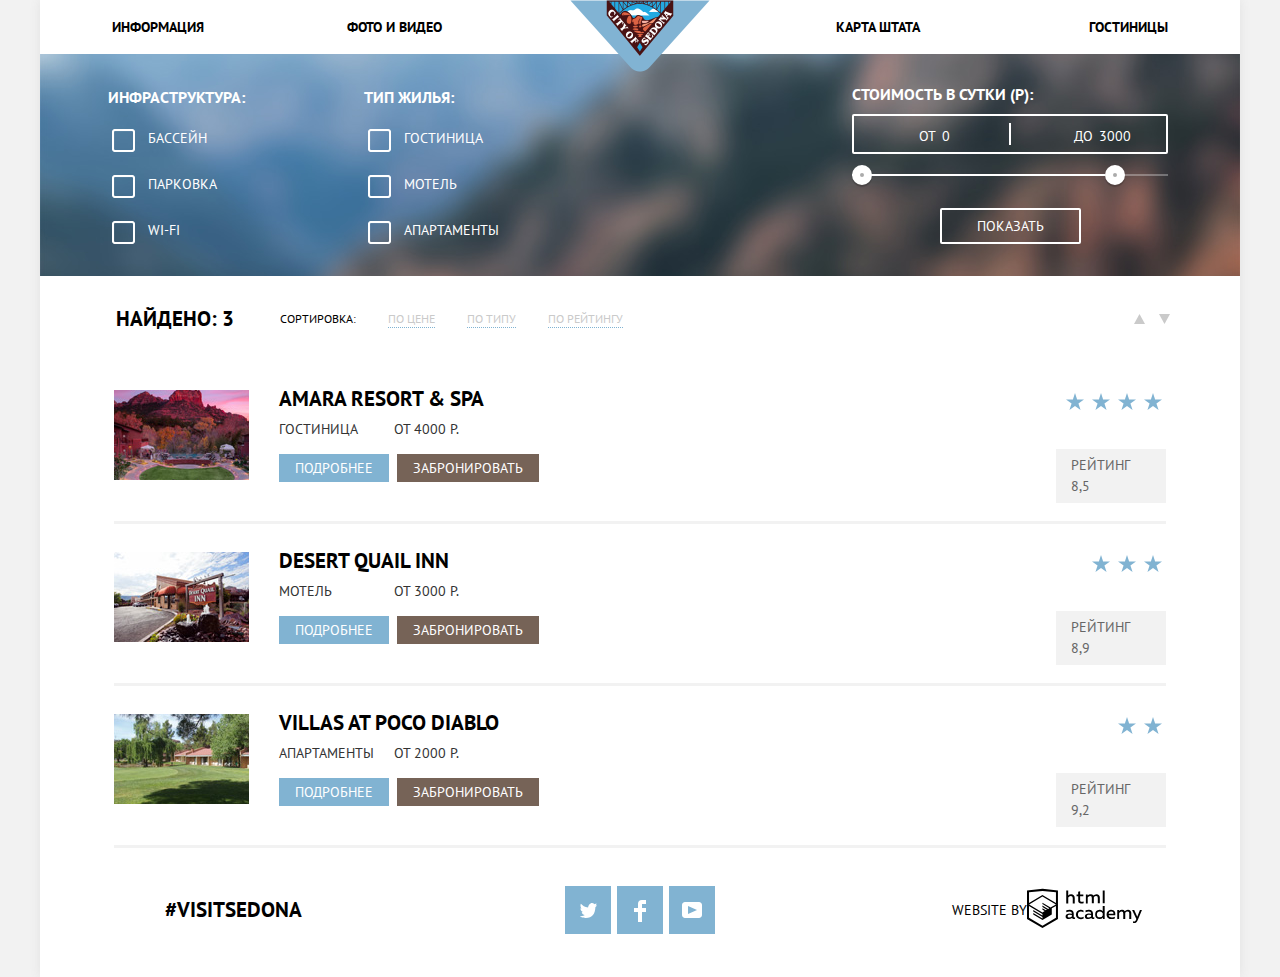
==== commit 070232d9: "доработка по результатам предзащиты" ====
--- a/inner.html
+++ b/inner.html
@@ -90,7 +90,7 @@
 					<a href="https://echo.htmlacademy.ru"> по цене</a>
 				</li>
 				<li class="hotels-sort-list-item">
-					<a href="https://echo.htmlacademy.ru"> типу</a>
+					<a href="https://echo.htmlacademy.ru">по типу</a>
 				</li>
 				<li class="hotels-sort-list-item">
 					<a href="https://echo.htmlacademy.ru">по рейтингу</a>
--- a/css/style.css
+++ b/css/style.css
@@ -271,7 +271,7 @@
 	color: #333333;
 	background-color: #ffffff;
 	margin-top: 24px;
-	margin-bottom: 46px;
+	margin-bottom: 50px;
 	margin-left: 382px;
 	width: 440px;
 	
@@ -352,8 +352,8 @@
 	width: 312px;
 	
 	box-sizing: border-box;
-	padding-top: 6px;
-	padding-bottom: 6px;
+	padding-top: 5px;
+	padding-bottom: 5px;
 	padding-left: 15px;
 }
 
@@ -924,7 +924,7 @@
 	box-sizing: border-box;
 	justify-content: space-between;
 	margin: 0 auto;
-	margin-bottom: 55px;
+	margin-bottom: 50px;
 	
 }
 
@@ -956,7 +956,7 @@
 
 .maps {
 	height: 593px;
-	background-image: url(..//img/map.png);
+	background-image: url(..//img/map.jpg);
 
 	
 	
@@ -1012,7 +1012,7 @@
 	padding-left: 0;
 	margin: 0;
 	align-items: center;
-	width: 160px;
+	width: 150px;
 	
 }
 
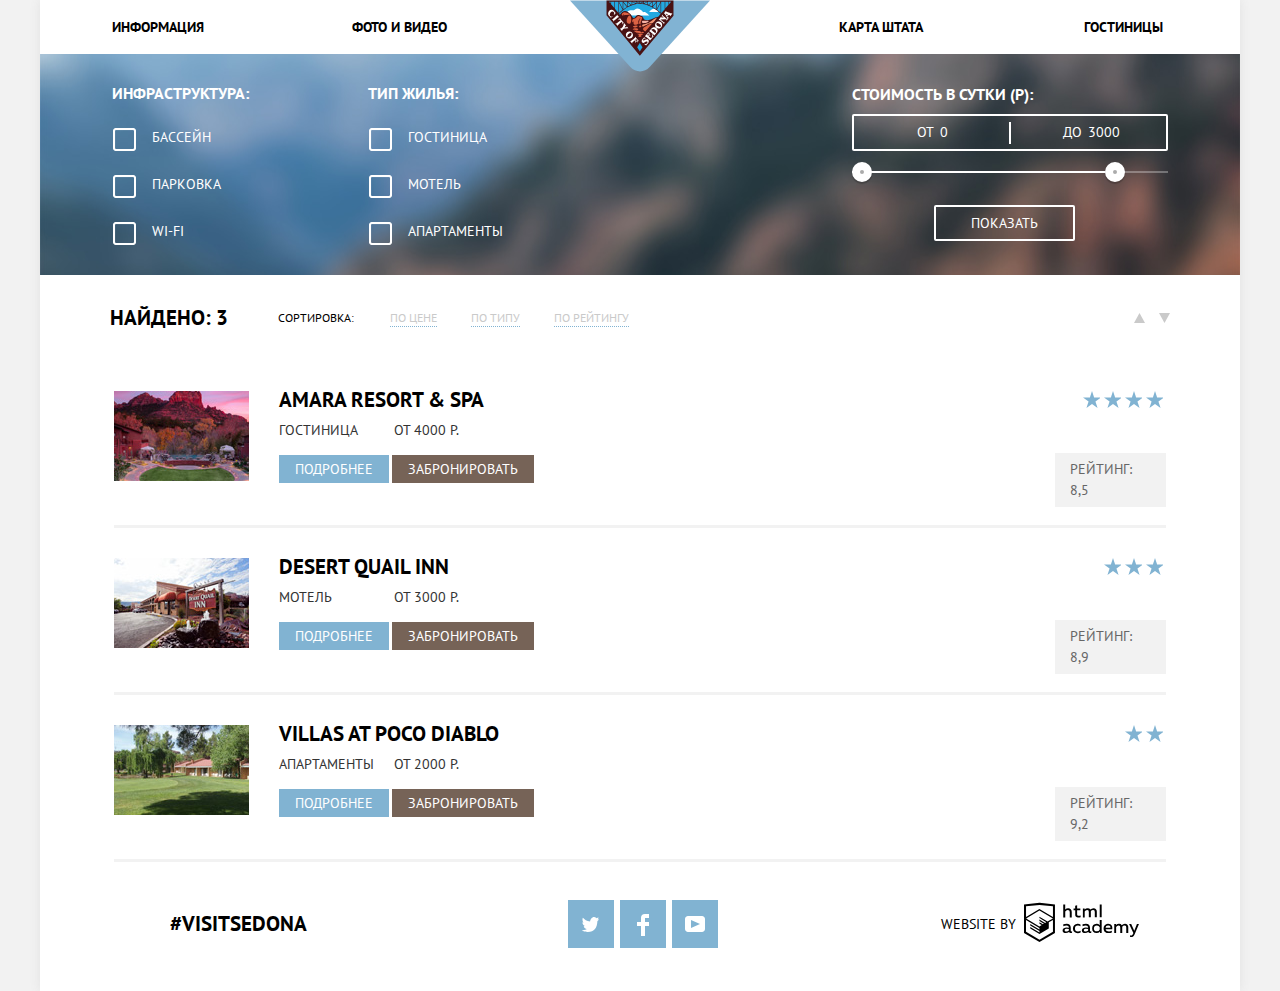
==== commit 8ec870a2: "исправление замечаний 1" ====
--- a/inner.html
+++ b/inner.html
@@ -11,16 +11,16 @@
 	<header class="main-header">
 		<nav class="main-navigation">
 			<a class="main-header-logo" href="index.html">
-				<img src="img/logo.png" width="140" height="72" alt="Логотип системы бронирования гостиниц города Седона">
+				<img src="img/logo.svg" width="140" height="72" alt="Логотип системы бронирования гостиниц города Седона">
 			</a>
 			<ul class="site-navigation">
-				<li>
+				<li class="site-navigation-list">
 					<a class="site-navigation-item" href="info.html">Информация</a></li>
-				<li>
+				<li class="site-navigation-list">
 					<a class="site-navigation-item" href="photo.html">Фото и видео</a></li>
-				<li>
+				<li class="site-navigation-list">
 					<a class="site-navigation-item" href="map.html">Карта штата</a></li>
-				<li>
+				<li class="site-navigation-list">
 					<a class="site-navigation-item" href="inner.html">Гостиницы</a></li>
 			</ul>
 		</nav>
@@ -70,7 +70,7 @@
 				</div>
 				<div class="price-controls"> 
 					<label class="min-price">от<input type="text" name="min-price" value=" 0"></label>
-					<label class="min-price">до<input type="text" name="max-price" value=" 3000"></label>
+					<label class="max-price">до<input type="text" name="max-price" value=" 3000"></label>
 				</div>
 				<div class="range-controls"> 
 					<div class="scale"></div>
@@ -117,14 +117,14 @@
 			<ul class="hotels-list">
 				<li class="hotels-list-item">
 					<div class="hotels-list-item-view">
-						<img src="img/AmaraResort.jpg" width="135" height="90" alt="Фотография Amara Resort & Spa">
+						<img src="img/amara-resort.jpg" width="135" height="90" alt="Фотография Amara Resort & Spa">
 					</div>
 					<div class="hotels-list-item-name">
 						<a class="hotels-list-item-hotel" href="AmaraResort.html">Amara Resort & Spa</a>
-						<ul class="hotels-list-item-price">
-							<li>Гостиница</li>
-							<li>от 4000 Р.</li>
-						</ul>
+						<div class="hotels-list-item-price">
+							<span>Гостиница</span>
+							<span>от 4000 Р.</span>
+						</div>
 						<div class="hotels-list-item-name-button">
 							<div class="hotels-list-item-name-more">
 								<a class="hotels-list-item-details" href="AmaraResort.html">Подробнее</a>
@@ -141,19 +141,19 @@
 								<li class="hotels-list-item-star"></li>
 								<li class="hotels-list-item-star"></li>
 							</ul>
-							<p class="hotels-list-item-rang">Рейтинг 8,5</p>
+							<p class="hotels-list-item-rang">Рейтинг: 8,5</p>
 						</div>
 				</li>	
 				<li class="hotels-list-item">
 					<div class="hotels-list-item-view">
-						<img src="img/DesertQuailInn.jpg" width="135" height="90" alt="Фотография Desert Quail Inn">
+						<img src="img/desert-quailInn.jpg" width="135" height="90" alt="Фотография Desert Quail Inn">
 					</div>
 					<div class="hotels-list-item-name">
 						<a class="hotels-list-item-hotel" href="DesertQuailInn.html">Desert Quail Inn</a>
-						<ul class="hotels-list-item-price">
-							<li>Мотель</li>
-							<li>от 3000 Р.</li>
-						</ul>
+						<div class="hotels-list-item-price">
+							<span>Мотель</span>
+							<span>от 3000 Р.</span>
+						</div>
 						<div class="hotels-list-item-name-button">
 							<div class="hotels-list-item-name-more">
 								<a class="hotels-list-item-details" href="DesertQuailInn.html">Подробнее</a>
@@ -169,20 +169,20 @@
 							<li class="hotels-list-item-star"></li>
 							<li class="hotels-list-item-star"></li>
 						</ul>
-						<p class="hotels-list-item-rang">Рейтинг 8,9</p>
+						<p class="hotels-list-item-rang">Рейтинг: 8,9</p>
 					</div>
 				</li>
 						
 				<li class="hotels-list-item">
 					<div class="hotels-list-item-view">
-							<img src="img/VillasatPocoDiablo.jpg" width="135" height="90" alt="Фотография Villas at Poco Diablo">
+							<img src="img/villasat-pocoDiablo.jpg" width="135" height="90" alt="Фотография Villas at Poco Diablo">
 					</div>
 					<div class="hotels-list-item-name">
 						<a class="hotels-list-item-hotel" href="VillasatPocoDiablo.html">Villas at Poco Diablo</a>
-						<ul class="hotels-list-item-price">
-							<li>Апартаменты</li>
-							<li>от 2000 Р.</li>
-						</ul>
+						<div class="hotels-list-item-price">
+							<span>Апартаменты</span>
+							<span>от 2000 Р.</span>
+						</div>
 						<div class="hotels-list-item-name-button">
 							<div class="hotels-list-item-name-more">
 								<a class="hotels-list-item-details" href="VillasatPocoDiablo.html">Подробнее</a>
@@ -197,7 +197,7 @@
 							<li class="hotels-list-item-star"></li>
 							<li class="hotels-list-item-star"></li>
 						</ul>
-						<p class="hotels-list-item-rang">Рейтинг 9,2</p>
+						<p class="hotels-list-item-rang">Рейтинг: 9,2</p>
 					</div>
 				</li>
 			</ul>
--- a/css/style.css
+++ b/css/style.css
@@ -1,16 +1,12 @@
-﻿body{
-
-	
+﻿body {
 	margin:0 auto;
 	padding: 0;
-	
-	font-family: "PT Sans", Arial, sans-serif;
+	font-family: "PT Sans", "Arial", sans-serif;
 	font-size: 21px;
 	font-weight: bold;
 	line-height: 21px;	
 	text-transform: uppercase;
 	color: #000000;
-	
 	background-color: #ffffff;
 	width: 1200px;
 	box-shadow: 0 0 10px #e1e1e1;
@@ -18,82 +14,111 @@
 
 html {
 	background: #f2f2f2;
-	
-}
-
-
-a{
+}
+
+a {
 	text-decoration: none;
 	color: inherit;
 }
 
-
-.main-navigation{
+.main-navigation {
 	font-size: 14px;
 	line-height: 26px;	
 	color: #000000;
 	background-color: #ffffff;
 }
 
-.site-navigation-item:hover{
+
+.site-navigation {
+	display: flex;
+	box-sizing: border-box;
+	padding-left: 0px;
+	padding-left: 72px;
+	padding-right: 72px;
+
+}
+
+.site-navigation-list {
+	width: 240px;
+}
+
+.site-navigation li:nth-child(1) {
+	text-align: left;
+}
+
+.site-navigation li:nth-child(2) {
+	text-align: left;
+	margin-left: 0;
+
+}
+
+.site-navigation li:nth-child(3) {
+	text-align: right;
+	margin-left: 91px;
+}
+
+.site-navigation li:nth-child(4) {
+	text-align: right;
+}
+
+
+
+.site-navigation-item:hover {
 	color: #81b3d2;
 }
-.site-navigation-item:focus{
-	color: rgba(0, 0, 0, 0.3)
-	;
-}
-.site-navigation-item:active{
+
+.site-navigation-item:focus {
+	color: rgba(0, 0, 0, 0.3);
+}
+
+.site-navigation-item:active {
 	color: #766357;
 }
 
-.site-navigation{
+.site-navigation {
 	list-style:none;
 	width: 1200px;
 }
-.site-navigation a{
-	color: #000000;
-}
+
+.site-navigation a {
+	color: #000000;
+}
+
 .welcome {
-	
 	font-size: 21px;
 	line-height: 26px;	
 	color: #000000;
-	
 	background-image: url(img/welcome.png);
 	background-image: url(img/background-photo.jpg);
 	background-position: top center;
-	background-color: #ffffff
+	background-color: #5c5b61;
 }
 
 .welcome {
-	
 	font-size: 21px;
 	line-height: 26px;	
 	color: #000000;
 	text-align: center;
-	
-	background-color: #ffffff
+	background-color: #ffffff;
 }
 
 .welcome-reasons {
-	
 	font-size: 14px;
 	line-height: 26px;	
 	font-weight: normal;
 	color: #333333;
 	text-align: center;
-	
 	background-color: #ffffff
 }
 
 .visually-hidden {
-	position: absolute !important;
+	position: absolute;
 	clip: rect(1px 1px 1px 1px); /* IE6, IE7 */
 	clip: rect(1px, 1px, 1px, 1px);
-	padding:0 !important;
-	border:0 !important;
-	height: 1px !important; 
-	width: 1px !important; 
+	padding:0;
+	border:0;
+	height: 1px; 
+	width: 1px; 
 	overflow: hidden;
 }
 
@@ -102,36 +127,38 @@
 .features-list {
 	list-style: none;
 }
+
 .features-items-main {
 	list-style: none;
 }
+
 .features-item-main {
 	list-style: none;
 }
+
 .features-item {
 	list-style: none;
 }
+
 .features-item {
 	text-align: center;
 }
 
 .features-list-details {
 	text-align: center;
+	background-color: #81b3d2;	
+}
+
+.features-list-details h3 {
+	font-size: 21px;
+	line-height: 21px;
+	color: #ffffff;
 	background-color: #81b3d2;
-	
-}
-.features-list-details h3{
-	font-size: 21px;
-	line-height: 21px;
-	color: #ffffff;
-	
-	background-color: #81b3d2;
-	
 	width: 151px;
 	margin-top: 46px;
 	margin-left: 124px;
-	
-}
+}
+
 .features-list-details-num {
 	font-size: 14px;
 	line-height: 21px;
@@ -141,69 +168,60 @@
 	background-color: #81b3d2;
 }
 
-.features-list-details p{
+.features-list-details p {
 	font-size: 14px;
 	line-height: 21px;
 	font-weight: normal;
 	color: #ffffff;
-	
-
-	
 	background-color: #81b3d2
-	
 }
 
 .features-list-details-one {
 	width: 286px;
 	margin: 22px 0 0 56px;
 }
+
 .features-list-details-two {
 	width: 306px;
 	margin: 22px 0 0 45px;
 }
+
 .features-items-main {
 	color: #000000;
 	background-color: #ffffff;
 	margin: 0px;
-	text-align: center;
-	
+	text-align: center;	
 }
 
 .features-items-main ul {
 	 	padding-left: 0px;
 }
 
-.features-items-main h4{
+.features-items-main h4 {
 	font-size: 21px;
 	line-height: 21px;
 	color: #000000;
 	margin-top: 26px;
   margin-bottom: 24px;
-	
-	background-color: #ffffff;
-	
-}
-.features-items-main p{
-	font-size: 14px;
+	background-color: #ffffff;
+}
+
+.features-items-main p {
+	font-size: 14px;
+	font-weight: normal;
 	line-height: 21px;
 	color: #333333;
-	
-	background-color: #ffffff;
-	
-}
-
-
+	background-color: #ffffff;
+}
 
 .features-items-main-hotel p {
-	width: 252px;
-}
-
+	width: 263px;
+}
 
 .features-items-main-meal p {
 	width: 286px;
 }
 
-
 .features-items-main-gift p {
 	width: 273px;
 }
@@ -211,46 +229,43 @@
 .features-item {
 	background-color: #eeeeee;
 }
-.features-item h3{
+
+.features-item h3 {
 	font-size: 21px;
 	line-height: 21px;
 	color: #000000;
-	
 	background-color: #eeeeee;
 }
-.features-item span{
+
+.features-item span {
 	font-size: 14px;
 	line-height: 21px;
 	font-weight: normal;
 	color: #333333;
-	
 	background-color: #eeeeee;
 }
 
-.features-item p{
+.features-item p {
 	font-size: 14px;
 	line-height: 21px;
 	font-weight: normal;
 	color: #333333;
 	margin-top: 22px;
 	margin-bottom: 0;
-	
 	background-color: #eeeeee;
 }
 
-
 /* стилизация формы поиска отеля */
-
 
 .features {
 	position: relative;
 	z-index: 1;
 }
+
 .booking {
 	font-size: 30px;
 	line-height: 36px;
-	color: #000000;
-	
+	color: #000000;	
 	background-color: #ffffff;
 	text-align: center;
 	position: relative;
@@ -264,33 +279,30 @@
 	color: #000000;
 	margin: 0;
 }
-.booking p{
+
+.booking p {
 	font-size: 14px;
 	line-height: 24px;
 	font-weight: normal;
 	color: #333333;
 	background-color: #ffffff;
 	margin-top: 24px;
-	margin-bottom: 50px;
+	margin-bottom: 45px;
 	margin-left: 382px;
 	width: 440px;
-	
 }				
 
-.booking-search-button a{
+.booking-search-button a {
 	font-size: 21px;
 	line-height: 26px;
 	text-transform: uppercase;
 	text-align: center;
 	color: #ffffff;
 	width: 568px;
-	
-	
 	background-color: #766357;
 	padding-bottom:30px;
 	padding-top: 30px;
 	margin: 0 auto;
-	
 	display: block;
 }
 
@@ -303,19 +315,18 @@
 .booking-search-button a:hover {
 	background-color: #604e43;
 }
+
 .booking-search-button a:active {
 	background-color: #503e33;
 	color: rgba(255, 255, 255, 0.3);
 }
-
 
 .booking-form {
 	text-align: center;
 	padding:55px 55px;
 	width: 568px;
 	height: 395px;
-	background-color: #ffffff;
-	
+	background-color: #ffffff;	
 }
 
 .booking-search-form {
@@ -331,59 +342,51 @@
 	width: 346px;
 	background-color: #f2f2f2;
 }
+
 .booking-search-form-check-input:hover {
 	background-color: #ebebeb;
 	border-color: #ebebeb;
-}	
+}
+
 .booking-search-form-check-input:focus {
 	background-color: #ffffff;
 	border-color: #e5e5e5;
 	border-width: 2px;
-}	
+}
+
 .booking-search-form-check-input {
 	font: inherit;
 	color: #000000;
 	text-transform: uppercase;
 	border-color: #f2f2f2;
 	border-style: solid;
-
 	background-color: #f2f2f2;
 	outline: none;
 	width: 312px;
-	
-	box-sizing: border-box;
-	padding-top: 5px;
+	box-sizing: border-box;
+	padding-top: 4px;
 	padding-bottom: 5px;
-	padding-left: 15px;
-}
-
-
-
-.booking-search-form-check-button  {
+	padding-left: 11px;
+}
+
+.booking-search-form-check-button {
   background-image: url("..//img/calendar.png");
   background-position: center;
   background-repeat: no-repeat;
   background-color: #f2f2f2;
-  
   border: 1px #f2f2f2;
   outline: none;
   padding: 0;
   width: 36px;
- 
-  
 }
 
 .booking-search-form-check-button:hover {
-	
-	background-image: url("..//img/calendar_hover.png");
+	background-image: url("..//img/calendar-hover.png");
 }
 
 .booking-search-form-check-button:active {
-	
-	background-image: url("..//img/calendar_focus.png");
-}
-
-
+	background-image: url("..//img/calendar-focus.png");
+}
 
 .booking-search-form-person-input {
 	background-color: #f2f2f2;
@@ -391,8 +394,7 @@
 	width: 38px;
 	height: 38px;
 	text-align: center;
-	padding: 0;
-	
+	padding: 0;	
 	font-size: 16px;
 	color: #000000;
 	font-weight: bold;
@@ -413,12 +415,10 @@
 .booking-search-form-person-button:hover {
 	cursor: pointer;
 	color: #81b3d2;
-	
 }
 .booking-search-form-person-button:active {
 	cursor: pointer;
 	color: #000000;
-	
 }
 
 .booking-search-form-button {
@@ -428,48 +428,40 @@
 	color: #ffffff;
 	text-transform: uppercase;
 	font-weight: bold;
-	
 	width: 458px;
 	height: 58px;
 	border: none;
 	background-color: #81b3d2;
 }	
 
-.booking-search-form-button:hover{
+.booking-search-form-button:hover {
 	background-color: #669ec0;
 	cursor: pointer;
 }
 
-.booking-search-form-button:active{
+.booking-search-form-button:active {
 	background-color: #5496bd;
 	color: rgba(255, 255, 255, 0.3)
 }
 
-			
-/* стилизация секции карт*/
-
-
-
-
 /*стилизация footer*/
 
 .main-footer {
 	color: #000000;
-
-	background-color: #ffffff;
-}
-
-.main-footer p{
+	background-color: #ffffff;
+}
+
+.main-footer p {
 	font-size: 21px;
 	line-height: 26px;
 }
 
-.main-footer ul{
-		list-style:none;
+.main-footer ul {
+	list-style:none;
 }
 	
-.main-footer-inner ul{
-		list-style:none;
+.main-footer-inner ul {
+	list-style:none;
 }
 	
 .footer-social-button {
@@ -480,45 +472,46 @@
 	vertical-align: middle;
 	text-align: center;
 	padding-top: 14px;
+	margin-left: 3px;
+	margin-right: 3px;
 }	
 
-.footer-social-button:hover{
+.footer-social-button:hover {
 	background-color: #669ec0;
 }
 
-.footer-social-button:active{
+.footer-social-button:active {
 	background-color: #5496bd;
 	color: #ffffff;
 }
-.footer-social-button:active .footer-sotial-path{
+
+.footer-social-button:active .footer-sotial-path {
 	opacity: 0.3;
 }
 
-.footer-sotial-path:active{
-
-}
-
-.main-footer span{
+.footer-sotial-path:active {
+
+}
+
+.main-footer span {
 	font-size: 14px;
 	line-height: 26px;
 	font-weight: normal;
 }	
 
-.main-footer-inner span{
+.main-footer-inner span {
 	font-size: 14px;
 	line-height: 26px;
 	font-weight: normal;
 }	
 
-
 .footer-logo-html-academy {
-
 	width:115px;
 	height:41px;
 	color: #000000;	
-	
-}
-
+	margin-left: 8px;
+	margin-right: 14px;
+}
 
 .footer-logo-html-academy:hover .footer-logo-html-academy-fill {
 	fill: #81b3d2;
@@ -527,34 +520,27 @@
 	fill: #ebebeb;
 }
 
-
-
 /*стилизация страницы с отелями*/
-
 
 .hotels {
 	padding-left:74px;
 	padding-right:74px;
 }
 
-.hotels-list {
-	
+.hotels-list {	
 	background-color: #ffffff;
 	padding-left: 0;
 	margin: 0;
 }		
 
-
 .hotels-list-item-details {
 	text-decoration: none;
 	font-size: 14px;
 	line-height: 21px;
-	color: #ffffff;
-	
+	color: #ffffff;	
 	background-color: #81b3d2;
 	width: 110px;
 	padding: 5px 16px 5px 16px;
-	
 }		
 
 .hotels-list-item-details:hover {
@@ -572,13 +558,10 @@
 	font-size: 14px;
 	line-height: 21px;
 	color: #ffffff;
-	
 	background-color: #766357; 
 	width: 140px;
 	padding: 5px 16px 5px 16px;
-	
 }	
-
 
 .hotels-list-item-booking:hover {
 	color:#ffffff;
@@ -587,22 +570,17 @@
 
 .hotels-list-item-booking:active {
 	color:rgba(255, 255, 255, 0.3);
-	background-color: #503e33;}
-
+	background-color: #503e33;
+}
 
 .hotels-sort h3 {
 	font-size: 21px;
 	line-height: 26px;
 	color: #000000;
 	margin: 0;
-	padding-left: 46px;
-	
+	padding-left: 40px;	
 	background-color: #ffffff;
 }	
-
-
-
-
 
 .hotels-sort-list-item {
 	font-size: 12px;
@@ -610,67 +588,52 @@
 	font-weight: normal;
 	color: #cacaca;
 	border-bottom: 1px dotted #81b3d2;
-	margin-left: 32px;
-	
+	margin-left: 34px;	
 	background-color: #ffffff;
 }	
 	
 .hotels-sort-list-item:hover {
-	
 	color: #81b3d2;
-
-	
 }		
 .hotels-sort-list-item:active {
-	
 	color: #000000;
 	text-decoration: none;
 	border-bottom-color: transparent;
 }	
 	
-	
-	
-	
-
 .hotels-list h3 {
 	font-size: 21px;
 	line-height: 26px;
 	color: #000000;
-	
 	background-color: #ffffff;
 	margin-bottom: 10px;
 }	
 
-.hotels-list-item-hotel{
+.hotels-list-item-hotel {
 	font-size: 21px;
 	line-height: 26px;
 	font-weight: bold;
 	color: #000000;
 }
 
-.hotels-list-item-hotel:hover{
+.hotels-list-item-hotel:hover {
 	color: #81b3d2;
 }
 
-.hotels-list-item-hotel:active{
+.hotels-list-item-hotel:active {
 	color: rgba(0, 0, 0, 0.3);
 }
 
 .hotels-list-item-price {
-	
 	display: flex;
 	box-sizing: border-box;
 	justify-content: space-between;
 	width: 180px;
 	padding-top: 7px;
 	padding-bottom: 18px;
-
 	list-style: none;
 	padding-left: 0;
-
-}
-
-
+}
 
 .hotels-list p {
 	margin-top: 0;
@@ -681,36 +644,27 @@
 	font-size: 14px;
 	line-height: 21px;
 	font-weight: normal;
-	color: #333333;
-	
+	color: #333333;	
 	background-color: #ffffff;
 }	
 
 .hotels-list-item-star {
 	list-style:none;
 }
+
 .hotels-list-item-rang {
 	font-size: 14px;
 	line-height: 21px;
 	font-weight: normal;
-	color: #666666;
-	
+	color: #666666;	
 	background-color: #f2f2f2;
 	margin: 46px 0 0 0;
-	padding: 6px 15px 6px 15px;
-}
+	padding: 6px 12px 6px 15px;
+}
+
 /*--------------сеточные стили----------------------------*/
 
-/*временно для сетки
-body{
-
-	background-image: url('../img/sedona-index_background.jpg');
-	background-position: top center;
-	background-color: rgba(0,0,0,0.5);
-	background-size: 1372px auto;
-	background-repeat: no-repeat;
-}
-*/
+
 .main-navigation {
 	position: relative;
 	margin-top: 0px;
@@ -718,17 +672,10 @@
 	width: 100%;
 	box-sizing: border-box;
 	justify-content: center;
-	background-color: #ffffff;
-	
-}
-
-.site-navigation {
-	display: flex;
-	box-sizing: border-box;
-	justify-content: space-between;
-	padding-left: 0px;
-	
-}
+	background-color: #ffffff;	
+}
+
+
 
 .main-header-logo {
 	position: absolute;
@@ -738,45 +685,31 @@
 	transform: translateX(-50%);
 }
 
-.site-navigation {
-	padding-left: 72px;
-	padding-right: 72px;
-}
-
-.site-navigation li:nth-child(2) {
-	margin-right: 250px;
-}
-
-.site-navigation li:nth-child(3) {
-	margin-right: 26px;
-}
 
 
 .welcome-first {
 	position: relative;
-	margin-top: 52px;
-	margin-bottom: 24px;
-	
-
+	margin-top: 54px;
+	margin-bottom: 28px;
 }
 
 .welcome-first-text {
-	width: 456px;
+	width: 440px;
 	margin: 0 0 0 380px;
-	
 }
 
 .welcome-reasons {
-	margin-bottom: 54px;
-}
+	margin-bottom: 52px;
+}
+
 .welcome-first::before {
 	content:"";
 	position: absolute;
-	top: -117px;
+	top: -115px;
 	left: 0;
 	width: 100%;
 	height: 60px;
-	background-image: url('../img/polygon.png');
+	background-image: url("../img/polygon.png");
 }
 
 .welcome-mask {
@@ -798,15 +731,12 @@
 	box-sizing: border-box;
 	margin:0;
 	width: 400px;
-	flex-direction: column;
-	
-}
-
+	flex-direction: column;	
+}
 
 .features-items-main {
 	display: flex;
-	justify-content: space-between;
-	
+	justify-content: space-between;	
 }
 
 .features-second {
@@ -826,8 +756,8 @@
 	flex-basis: 400px;
 	margin:0;
 	align-items: flex-start;
-	padding-left: 73px;
-	padding-right: 63px;
+	padding-left: 71px;
+	padding-right: 61px;
 	padding-top: 60px;
 	padding-bottom: 68px;
 }
@@ -848,31 +778,30 @@
 }
 
 .features-item-sight h3{
-	
 	margin-top: 0;
-	
-}
+}
+
 .features-item-fun {
 	width: 262px;
 	text-align: center;
 }
+
 .features-item-fun h3 {
 	width: 100px;
 	margin-top: 0;
 	margin-left: 90px;
-
 }
 
 .features-item-empty {
 	width: 254px;
 }
+
 .features-item-empty h3 {
 	margin-top: 0;
 	width: 100px;
 	margin-left: 80px;
 }	
-	
-	
+		
 .booking-form {
 	display: flex;
 	box-sizing: border-box;
@@ -886,15 +815,14 @@
 }
 
 .booking-form--hidden {
-opacity:0;	
-transform: translate(-50%, -100%);
+    opacity:0;	
+    transform: translate(-50%, -100%);
 }
 
 .booking-form--showed {
-opacity:1;	
-transform: translate(-50%, 0);
-}
-
+ opacity:1;	
+ transform: translate(-50%, 0);
+}
 
 .booking-form--nojs {
 	opacity: 1;
@@ -902,39 +830,29 @@
 	transition: none; 
 }
 
-
-
-
-.booking-search-form-check{
+.booking-search-form-check {
 	display: flex;
 	box-sizing: border-box;
 	justify-content: space-between;
 	margin: 0 auto;
-	margin-bottom: 30px;
+	margin-bottom: 27px;
 	align-items: center;
-
-}
-
-
-
-
+}
 
 .booking-search-form-person {
 	display: flex;
 	box-sizing: border-box;
 	justify-content: space-between;
 	margin: 0 auto;
-	margin-bottom: 50px;
-	
-}
-
-.booking-search-form-person-adalt{
+	margin-bottom: 54px;	
+}
+
+.booking-search-form-person-adalt {
 	display: flex;
 	box-sizing: border-box;
 	justify-content: space-between;
 	width: 226px;
 	align-items: center;
-
 }
 
 .booking-search-form-person-kids{
@@ -943,7 +861,6 @@
 	justify-content: space-between;
 	width: 180px;
 	align-items: center;
-
 }
 
 .booking-search-form-person-box {
@@ -951,19 +868,13 @@
 	box-sizing: border-box;
 	width: 114px;
 }
-
-
 
 .maps {
 	height: 593px;
-	background-image: url(..//img/map.jpg);
-
-	
-	
+	background-image: url(..//img/map.jpg);	
 }
 body {
 	position: relative;
-	
 }
 
 .main-footer {
@@ -995,25 +906,20 @@
 	width: 100%;
 }
 
-
-
-
 .main-footer-text{
 	width: 240px;
 	text-align: center;
-}
-
-
+	margin-left: 5px;
+}
 
 .footer-sotial-list {
 	display: flex;
 	box-sizing: border-box;
-	justify-content: space-between;
 	padding-left: 0;
 	margin: 0;
 	align-items: center;
-	width: 150px;
-	
+	justify-content: center;
+	width: 240px;	
 }
 
 .main-footer-logo {
@@ -1036,9 +942,9 @@
 .hotels-sort-list {
 	display: flex;
 	box-sizing: border-box;
-	width: 900px;
+	width: 906px;
 	list-style: none;
-	padding-left:46px;
+	padding-left:50px;
 	align-items: center;
 	margin: 0;
 }
@@ -1048,6 +954,7 @@
 	line-height: 18px;
 	font-weight: normal;
 	color: #000000;
+	padding-right: 2px;
 }
 
 .hotels-sort-list-arrows {
@@ -1079,52 +986,48 @@
 	display: flex;
 	box-sizing: border-box;
 	border-bottom: 3px solid #f2f2f2;
-	
-}
+}
+
 .hotels-list-item-view {
-padding-top: 28px;
-}
-
+    padding-top: 30px;
+}
 
 .hotels-list-item-name {
 	width: 260px;
 	margin-right: 517px;
 	margin-left: 30px;
-	margin-bottom: 32px;
-	margin-top: 24px;
-	
-	
+	margin-bottom: 30px;
+	margin-top: 26px;	
 }
 
 .hotels-list-item-name-button {
 	display: flex;
 	box-sizing: border-box;
 	justify-content: space-between;
-	width: 260px;
-	
+	width: 255px;
 }
 
 .hotels-list-item-name-more {
 	display: block;
-
 }
 
 .hotels-list-item-stars {
 	text-align: right;
-	
 	padding-left: 0;
-	margin-top: 28px;
-	margin-bottom: 38px;
+	padding-right: 3px;
+	margin-top: 27px;
+	margin-bottom: 44px;
 }
 
 .hotels-list-item-star {
 	background-image: url("..//img/star.svg");
 	background-repeat: no-repeat;
 }
+
 .hotels-list-item-star {
 	display: inline-block;
 	vertical-align: middle;
-	width: 22px;
+	width: 17px;
 	height: 17px;
 }
 
@@ -1134,25 +1037,22 @@
 	background-position: 0 center;
 }
 
-.filtres-form {
-	
+.filtres-form {	
 	font-size: 14px;
 	line-height: 21px;
 	font-weight: normal;
 	color: #ffffff;
-	
 	display: flex;
 	box-sizing: border-box;
 	justify-content: space-between;
 }
 
-.filtres-form h3{
+.filtres-form h3 {
 	font-size: 16px;
 	line-height: 21px;	
 	color: #ffffff;
-	margin-bottom: 20px;
+	margin-bottom: 23px;
 	margin-top: 0;
-	
 }
 
 .filtres-form-lists {
@@ -1161,18 +1061,13 @@
 	justify-content: space-between;
 	align-content: space-between;
 	width: 564px;
-	padding-left: 68px;
-	
-	padding-top: 33px;
-	padding-bottom: 10px;
-	
+	padding-left: 72px;
+	padding-top: 29px;
+	padding-bottom: 7px;
 }
 
 .filtres-form-checkbox {
-	
-	width: 240px;
-	
-	
+	width: 236px;
 }
 
 .filtres-form-checkbox-list {
@@ -1181,12 +1076,13 @@
 }
 
 .filtres-form-checkbox-list-item {
-	margin-bottom: 25px;
+	margin-bottom: 26px;
 }
 
 .filtres-form-checkbox-list-item label {
 	position: relative;
 }
+
 .filtres-form-checkbox-list-item label {
 	cursor: pointer;
 }
@@ -1197,29 +1093,26 @@
 	background-repeat: no-repeat;
 	background-position: center;
 	top: -4px;
-	left: -40px;
+	left: -43px;
 	width: 30px;
-	height: 30px;
-	
-}
+	height: 30px;	
+}
+
 .filtres-form-checkbox-list-item input+label::before {
 	cursor: pointer;
 }
 
-
 .filtres-form-checkbox-list-item input:not(:checked)+label::before {
 	background-image: url("../img/checkbox-off.png");
 }
 
 .filtres-form-checkbox-list-item input:checked+label::before {
 	background-image: url("../img/checkbox-on.png");
-	background-position: 3px center;
-	
+	background-position: 3px center;	
 }
 
 .filtres-form-checkbox-list-item input:disabled+label::before {
 	opacity: 0.3;
-	
 }
 
 /*стилизация ползунков*/
@@ -1230,82 +1123,69 @@
 	margin-right: 72px;
 	color: #ffffff;
 	text-transform: uppercase;
-	
 }
 
 .filter-ranger-title {
 	margin-bottom: 9px;
-	
 	font-weight: 600;
 	font-size: 16px;
 	line-height: 21px;
-	
 }
 
 .price-controls {
 	position: relative;
-	
-	height: 36px;
+	height: 33px;
 	margin-bottom: 20px;
-	
 	font-size: 0;
-	
 	border: 2px solid #ffffff;
 	border-radius: 2px;
-	
-}
+}
+
 .price-controls::after {
 	content:"";
-	position: absolute;
-	
+	position: absolute;	
 	width: 2px;
 	height: 22px;
-	
 	background: #ffffff;
-	
 	top: 50%;
 	left: 50%;
 	transform: translate(-50%, -50%);
 }
 
-
-.price-controls label{
+.price-controls label {
 	display: inline-block;
 	vertical-align: middle;
-	
-	font-size: 14px;
-	line-height: 38px;
-	vertical-align: top;
-	
+	font-size: 14px;
+	line-height: 33px;
 	cursor: pointer;
-	
-}
-
-.price-controls .min-price, 
+}
+
+.price-controls .min-price {
+	width: 90px;
+	padding-left: 63px;
+}
+ 
 .price-controls .max-price {
 	width: 90px;
-	padding-left: 65px;
+	padding-left: 56px;
 }
 
 .price-controls input {
 	width: 50px;
 	margin: 0;
-	
 	color: inherit;
-	font: inherit;
-	
+	font-size: 14px;
 	background: none;
 	border: none;
 }
 
 .range-controls {
 	position: relative;
-	
 	margin-bottom: 32px;
 }
+
 .range-controls .scale {
-	height: 2px;
-	
+	height: 2px;	
 	background: rgba(255, 255, 255, 0.3);
 }
 
@@ -1313,29 +1193,24 @@
 	position: absolute;
 	top: 0;
 	left:0;
-	
 	width: 80%;
 	height: 2px;
-	
 	background: #ffffff;
 }
+
 .range-toggle {
 	position: absolute;
-	top: -9px;
-	
+	top: -9px;	
 	width: 4px;
 	height: 4px;
-	
 	background: #ababab;
 	border: 8px solid #ffffff;
-	
 	border-radius: 50%;
 	box-shadow: 0 2px 1px 0 rgba(0, 1, 1, 0.2 );
 	cursor: pointer;
 }
 
 .range-toggle:hover {
-
 	border: 10px solid #ffffff;
 }
 
@@ -1348,23 +1223,21 @@
 }
 
 .btn-transparent {
-	display: block;
-	margin: 0 auto;
+	display: flex;
+	box-sizing: border-box;
+	margin-left: 82px;
 	padding: 6px 35px;
-	
 	font-size: 14px;
 	line-height: 20px;
 	color: #ffffff;
 	text-transform: uppercase;
-	
 	background: transparent;
 	border: 2px solid #ffffff;
 	border-radius: 2px;
 	cursor: pointer;
-	
-}
+}
+
 .btn-transparent:hover {
-	color: #000000;
-	
+	color: #000000;	
 	background: #ffffff;
 }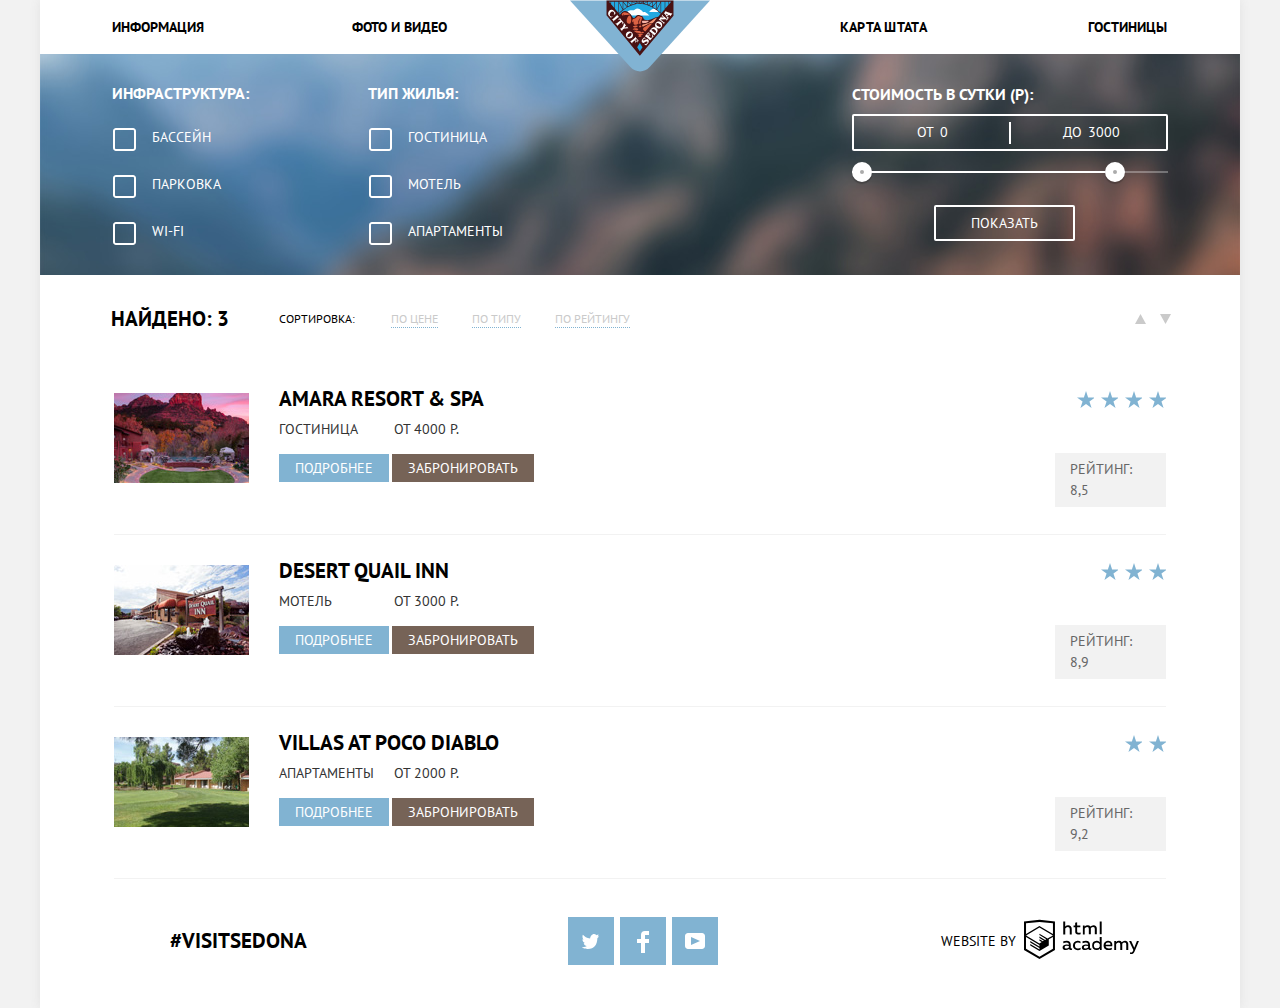
==== commit cd5ae1bd: "доработка 2-я попытка" ====
--- a/inner.html
+++ b/inner.html
@@ -68,11 +68,11 @@
 				<div class="filter-ranger-title">
 				Стоимость в сутки (р):
 				</div>
-				<div class="price-controls"> 
+				<div class="price-controls">
 					<label class="min-price">от<input type="text" name="min-price" value=" 0"></label>
 					<label class="max-price">до<input type="text" name="max-price" value=" 3000"></label>
 				</div>
-				<div class="range-controls"> 
+				<div class="range-controls">
 					<div class="scale"></div>
 					<div class="bar"></div>
 					<div class="range-toggle range-toggle-min"></div>
@@ -143,7 +143,7 @@
 							</ul>
 							<p class="hotels-list-item-rang">Рейтинг: 8,5</p>
 						</div>
-				</li>	
+				</li>
 				<li class="hotels-list-item">
 					<div class="hotels-list-item-view">
 						<img src="img/desert-quailInn.jpg" width="135" height="90" alt="Фотография Desert Quail Inn">
@@ -172,7 +172,7 @@
 						<p class="hotels-list-item-rang">Рейтинг: 8,9</p>
 					</div>
 				</li>
-						
+
 				<li class="hotels-list-item">
 					<div class="hotels-list-item-view">
 							<img src="img/villasat-pocoDiablo.jpg" width="135" height="90" alt="Фотография Villas at Poco Diablo">
@@ -229,16 +229,15 @@
 		<div class="main-footer-logo">
 			<span>website by</span>
 			<a class="main-footer-logo-adress" href="https://htmlacademy.ru/intensive/htmlcss">
-				<svg class="footer-logo-html-academy" id="Layer_1" data-name="Layer 1" xmlns="http://www.w3.org/2000/svg" 
+				<svg class="footer-logo-html-academy" id="Layer_1" data-name="Layer 1" xmlns="http://www.w3.org/2000/svg"
 				viewBox="0 0 108.08 36.85"><title>logo-htmlacademy-small1</title>
 				<path class="footer-logo-html-academy-fill" d="M44.61,26.88a2,2,0,0,0,.55-0.1v1.33a3.25,3.25,0,0,1-1.18.21,1.67,1.67,0,0,1-1.67-1,4.84,4.84,0,0,1-3.14,1.08c-1.51,0-2.91-.83-2.91-2.55,0-2.13,2-2.79,3.71-2.79a11.08,11.08,0,0,1,2.17.25v-0.3c0-1-.76-1.77-2.19-1.77a7.42,7.42,0,0,0-3,.64v-1.7a10.21,10.21,0,0,1,3.19-.55c2.36,0,3.81,1.12,3.81,3.65v3a0.54,0.54,0,0,0,.49.59h0.17Zm-6.44-1.13A1.35,1.35,0,0,0,39.63,27h0.11a3.39,3.39,0,0,0,2.41-1V24.58a9.72,9.72,0,0,0-1.81-.21c-1,0-2.16.33-2.16,1.38h0Zm12.36-6.11a5,5,0,0,1,2.57.64V22a4.08,4.08,0,0,0-2.3-.7,2.75,2.75,0,1,0,0,5.49,5,5,0,0,0,2.43-.64v1.71a6.27,6.27,0,0,1-2.76.57A4.21,4.21,0,0,1,46,24.51q0-.21,0-0.41a4.32,4.32,0,0,1,4.18-4.46h0.38Zm12.17,7.24a2,2,0,0,0,.55-0.1v1.33a3.25,3.25,0,0,1-1.18.21,1.67,1.67,0,0,1-1.67-1,4.84,4.84,0,0,1-3.14,1.08c-1.51,0-2.91-.83-2.91-2.55,0-2.13,2-2.79,3.71-2.79a11.08,11.08,0,0,1,2.17.25v-0.3c0-1-.76-1.77-2.19-1.77a7.42,7.42,0,0,0-3,.64v-1.7a10.21,10.21,0,0,1,3.19-.55c2.36,0,3.81,1.12,3.81,3.65v3a0.54,0.54,0,0,0,.49.59h0.17Zm-6.44-1.13A1.35,1.35,0,0,0,57.73,27h0.11a3.39,3.39,0,0,0,2.41-1V24.58a9.72,9.72,0,0,0-1.81-.21c-1.06,0-2.16.33-2.16,1.38h0ZM73,16V28.2H71.35V26.88a3.88,3.88,0,0,1-3.19,1.54,4.4,4.4,0,0,1,0-8.78,3.81,3.81,0,0,1,3,1.3V16H73Zm-4.53,5.22a2.76,2.76,0,1,0,0,5.52A2.86,2.86,0,0,0,71.15,25V23A2.91,2.91,0,0,0,68.49,21.27ZM79,19.64c3.31,0,4.46,2.68,3.92,5.09H76.7c0.21,1.5,1.67,2.11,3.19,2.11a6.11,6.11,0,0,0,2.64-.59v1.6a7.14,7.14,0,0,1-3,.57C77,28.42,74.78,27,74.78,24a4.18,4.18,0,0,1,4-4.39H79Zm0.09,1.54a2.28,2.28,0,0,0-2.44,2.1v0.06H81.3A2,2,0,0,0,79.13,21.18Zm5.73,7V19.87h1.65v1a3.81,3.81,0,0,1,2.78-1.27A2.86,2.86,0,0,1,91.89,21a4.12,4.12,0,0,1,2.91-1.33A3.06,3.06,0,0,1,98,23V28.2h-1.9V23.05a1.59,1.59,0,0,0-1.42-1.75H94.42a2.8,2.8,0,0,0-2.07,1.12V28.2h-1.9V23.05A1.59,1.59,0,0,0,89,21.31H88.8a3,3,0,0,0-2.21,1.29v5.63H84.86Zm21.31-8.33h1.9l-3.91,9.46c-0.9,2.17-2.09,2.86-3.35,2.86a4.76,4.76,0,0,1-1.1-.14V30.46a2.86,2.86,0,0,0,.85.12c0.9,0,1.58-.64,2.07-1.9l0.17-.42-4-8.4h2l2.86,6.29ZM38.73,1.46V6.22a3.81,3.81,0,0,1,2.7-1.14,3.25,3.25,0,0,1,3.44,3.4v5.15H43V8.72a1.81,1.81,0,0,0-1.61-2h-0.3a2.93,2.93,0,0,0-2.32,1.39v5.52h-1.9V1.46h1.9ZM49.94,2.31v3h3V6.91h-3v3.81c0,1.1.5,1.46,1.58,1.46a4.49,4.49,0,0,0,1.69-.33v1.6A6.8,6.8,0,0,1,51,13.8a2.55,2.55,0,0,1-2.86-2.74V6.89H46.58V5.26h1.5V2.74Zm5.4,11.31V5.28H57v1A3.81,3.81,0,0,1,59.77,5a2.86,2.86,0,0,1,2.6,1.33A4.12,4.12,0,0,1,65.28,5,3.06,3.06,0,0,1,68.44,8.4v5.21h-1.9V8.46a1.59,1.59,0,0,0-1.42-1.75H64.89a2.8,2.8,0,0,0-2.07,1.12v5.78h-1.9V8.46A1.59,1.59,0,0,0,59.5,6.71H59.27A3,3,0,0,0,57.06,8v5.63H55.34ZM71.17,1.45H73V13.6H71.17V1.45ZM14.71,0H14.55L0,1.54V28.21l14.55,8.66,14.55-8.66V1.54Zm12.5,27.1L14.55,34.64,1.9,27.12V16.18l12.59,7.5V25L5.86,19.9v1.31l8.68,5.21v1.39L5.87,22.65V24l8.68,5.21,8.75-5.24V18.31L27.2,16V27.12Zm0-12.53-3.48,2-1.6,1L14.51,13v1.31L21,18.23H21l-0.14.09-1,.54-5.37-3.2V17l4.24,2.52-1,.67-3.2-1.9v1.31l2.1,1.24L14.5,22.1,2,14.65,14.51,7.11Zm0-1.32L14.49,5.76,1.91,13.25v-10L14.56,1.92,27.21,3.25v10h0Z" transform="translate(0 -0.02)" />
 				</svg>
 			</a>
 		</div>
-		
+
 	</footer>
-	
-	
+
 </body>
 
-</html>+</html>
--- a/css/style.css
+++ b/css/style.css
@@ -4,7 +4,7 @@
 	font-family: "PT Sans", "Arial", sans-serif;
 	font-size: 21px;
 	font-weight: bold;
-	line-height: 21px;	
+	line-height: 21px;
 	text-transform: uppercase;
 	color: #000000;
 	background-color: #ffffff;
@@ -23,19 +23,16 @@
 
 .main-navigation {
 	font-size: 14px;
-	line-height: 26px;	
-	color: #000000;
-	background-color: #ffffff;
-}
-
+	line-height: 26px;
+	color: #000000;
+	background-color: #ffffff;
+}
 
 .site-navigation {
 	display: flex;
 	box-sizing: border-box;
-	padding-left: 0px;
 	padding-left: 72px;
 	padding-right: 72px;
-
 }
 
 .site-navigation-list {
@@ -49,19 +46,17 @@
 .site-navigation li:nth-child(2) {
 	text-align: left;
 	margin-left: 0;
-
 }
 
 .site-navigation li:nth-child(3) {
 	text-align: right;
-	margin-left: 91px;
+	margin-left: 95px;
+	letter-spacing: 0.3px;
 }
 
 .site-navigation li:nth-child(4) {
 	text-align: right;
 }
-
-
 
 .site-navigation-item:hover {
 	color: #81b3d2;
@@ -86,17 +81,18 @@
 
 .welcome {
 	font-size: 21px;
-	line-height: 26px;	
-	color: #000000;
-	background-image: url(img/welcome.png);
-	background-image: url(img/background-photo.jpg);
+	line-height: 26px;
+	color: #000000;
+	/*
+	background-image: url("../img/welcome.png");
+	background-image: url("../img/background-photo.jpg");
+	*/
 	background-position: top center;
-	background-color: #5c5b61;
 }
 
 .welcome {
 	font-size: 21px;
-	line-height: 26px;	
+	line-height: 26px;
 	color: #000000;
 	text-align: center;
 	background-color: #ffffff;
@@ -104,11 +100,12 @@
 
 .welcome-reasons {
 	font-size: 14px;
-	line-height: 26px;	
+	line-height: 26px;
 	font-weight: normal;
 	color: #333333;
 	text-align: center;
-	background-color: #ffffff
+	background-color: #ffffff;
+	letter-spacing: 0.1px;
 }
 
 .visually-hidden {
@@ -117,8 +114,8 @@
 	clip: rect(1px, 1px, 1px, 1px);
 	padding:0;
 	border:0;
-	height: 1px; 
-	width: 1px; 
+	height: 1px;
+	width: 1px;
 	overflow: hidden;
 }
 
@@ -146,7 +143,7 @@
 
 .features-list-details {
 	text-align: center;
-	background-color: #81b3d2;	
+	background-color: #81b3d2;
 }
 
 .features-list-details h3 {
@@ -155,7 +152,7 @@
 	color: #ffffff;
 	background-color: #81b3d2;
 	width: 151px;
-	margin-top: 46px;
+	margin-top: 48px;
 	margin-left: 124px;
 }
 
@@ -164,7 +161,7 @@
 	line-height: 21px;
 	font-weight: normal;
 	color: #ffffff;
-	margin:0;	
+	margin:0;
 	background-color: #81b3d2;
 }
 
@@ -173,7 +170,7 @@
 	line-height: 21px;
 	font-weight: normal;
 	color: #ffffff;
-	background-color: #81b3d2
+	background-color: #81b3d2;
 }
 
 .features-list-details-one {
@@ -190,7 +187,7 @@
 	color: #000000;
 	background-color: #ffffff;
 	margin: 0px;
-	text-align: center;	
+	text-align: center;
 }
 
 .features-items-main ul {
@@ -255,6 +252,15 @@
 	background-color: #eeeeee;
 }
 
+.features-item-fun span {
+	margin-left: 23px;
+}
+
+.features-item-fun p {
+	margin-left: 22px;
+	margin-right: 0px;
+	letter-spacing: 0.1px;
+}
 /* стилизация формы поиска отеля */
 
 .features {
@@ -265,13 +271,13 @@
 .booking {
 	font-size: 30px;
 	line-height: 36px;
-	color: #000000;	
+	color: #000000;
 	background-color: #ffffff;
 	text-align: center;
 	position: relative;
 	padding-top: 50px;
 	z-index: 1;
-}	
+}
 
 .booking-head {
 	font-size: 30px;
@@ -290,7 +296,7 @@
 	margin-bottom: 45px;
 	margin-left: 382px;
 	width: 440px;
-}				
+}
 
 .booking-search-button a {
 	font-size: 21px;
@@ -326,7 +332,7 @@
 	padding:55px 55px;
 	width: 568px;
 	height: 395px;
-	background-color: #ffffff;	
+	background-color: #ffffff;
 }
 
 .booking-search-form {
@@ -336,6 +342,9 @@
 	background-color: #ffffff;
 }
 
+.booking-search-form-check-label {
+	letter-spacing: 0.4px;
+}
 .booking-search-form-check-box {
 	display: flex;
 	box-sizing: border-box;
@@ -370,22 +379,22 @@
 }
 
 .booking-search-form-check-button {
-  background-image: url("..//img/calendar.png");
-  background-position: center;
-  background-repeat: no-repeat;
-  background-color: #f2f2f2;
-  border: 1px #f2f2f2;
-  outline: none;
-  padding: 0;
-  width: 36px;
-}
-
-.booking-search-form-check-button:hover {
-	background-image: url("..//img/calendar-hover.png");
-}
-
-.booking-search-form-check-button:active {
-	background-image: url("..//img/calendar-focus.png");
+	background-color: #f2f2f2;
+	border: 1px #f2f2f2;
+	outline: none;
+	padding: 0;
+	width: 36px;
+}
+
+.booking-search-form-check-button .calendar-icon {
+	fill: #cacaca;
+}
+.booking-search-form-check-button:hover .calendar-icon {
+	fill: #000000;
+}
+
+.booking-search-form-check-button:active .calendar-icon {
+	fill: #81b3d2;
 }
 
 .booking-search-form-person-input {
@@ -394,13 +403,13 @@
 	width: 38px;
 	height: 38px;
 	text-align: center;
-	padding: 0;	
+	padding: 0;
 	font-size: 16px;
 	color: #000000;
 	font-weight: bold;
 }
 
-.booking-search-form-person-button { 
+.booking-search-form-person-button {
 	background-color: #f2f2f2;
 	border: 1px #f2f2f2;
 	width: 38px;
@@ -414,11 +423,12 @@
 
 .booking-search-form-person-button:hover {
 	cursor: pointer;
-	color: #81b3d2;
-}
+	color: #000000;
+}
+
 .booking-search-form-person-button:active {
 	cursor: pointer;
-	color: #000000;
+	color: #81b3d2;
 }
 
 .booking-search-form-button {
@@ -432,7 +442,7 @@
 	height: 58px;
 	border: none;
 	background-color: #81b3d2;
-}	
+}
 
 .booking-search-form-button:hover {
 	background-color: #669ec0;
@@ -459,11 +469,11 @@
 .main-footer ul {
 	list-style:none;
 }
-	
+
 .main-footer-inner ul {
 	list-style:none;
 }
-	
+
 .footer-social-button {
 	width: 46px;
 	height: 34px;
@@ -474,7 +484,7 @@
 	padding-top: 14px;
 	margin-left: 3px;
 	margin-right: 3px;
-}	
+}
 
 .footer-social-button:hover {
 	background-color: #669ec0;
@@ -489,26 +499,22 @@
 	opacity: 0.3;
 }
 
-.footer-sotial-path:active {
-
-}
-
 .main-footer span {
 	font-size: 14px;
 	line-height: 26px;
 	font-weight: normal;
-}	
+}
 
 .main-footer-inner span {
 	font-size: 14px;
 	line-height: 26px;
 	font-weight: normal;
-}	
+}
 
 .footer-logo-html-academy {
 	width:115px;
 	height:41px;
-	color: #000000;	
+	color: #000000;
 	margin-left: 8px;
 	margin-right: 14px;
 }
@@ -516,6 +522,7 @@
 .footer-logo-html-academy:hover .footer-logo-html-academy-fill {
 	fill: #81b3d2;
 }
+
 .footer-logo-html-academy:active .footer-logo-html-academy-fill{
 	fill: #ebebeb;
 }
@@ -527,26 +534,26 @@
 	padding-right:74px;
 }
 
-.hotels-list {	
+.hotels-list {
 	background-color: #ffffff;
 	padding-left: 0;
 	margin: 0;
-}		
+}
 
 .hotels-list-item-details {
 	text-decoration: none;
 	font-size: 14px;
 	line-height: 21px;
-	color: #ffffff;	
+	color: #ffffff;
 	background-color: #81b3d2;
 	width: 110px;
 	padding: 5px 16px 5px 16px;
-}		
+}
 
 .hotels-list-item-details:hover {
 	color:#ffffff;
 	background-color: #669ec0;
-}																																							
+}
 
 .hotels-list-item-details:active {
 	color:rgba(255, 255, 255, 0.3);
@@ -558,15 +565,15 @@
 	font-size: 14px;
 	line-height: 21px;
 	color: #ffffff;
-	background-color: #766357; 
+	background-color: #766357;
 	width: 140px;
 	padding: 5px 16px 5px 16px;
-}	
+}
 
 .hotels-list-item-booking:hover {
 	color:#ffffff;
 	background-color: #604e43;
-}																																							
+}
 
 .hotels-list-item-booking:active {
 	color:rgba(255, 255, 255, 0.3);
@@ -578,9 +585,9 @@
 	line-height: 26px;
 	color: #000000;
 	margin: 0;
-	padding-left: 40px;	
-	background-color: #ffffff;
-}	
+	padding-left: 40px;
+	background-color: #ffffff;
+}
 
 .hotels-sort-list-item {
 	font-size: 12px;
@@ -588,26 +595,27 @@
 	font-weight: normal;
 	color: #cacaca;
 	border-bottom: 1px dotted #81b3d2;
-	margin-left: 34px;	
-	background-color: #ffffff;
-}	
-	
+	margin-left: 34px;
+	background-color: #ffffff;
+}
+
 .hotels-sort-list-item:hover {
 	color: #81b3d2;
-}		
+}
+
 .hotels-sort-list-item:active {
 	color: #000000;
 	text-decoration: none;
 	border-bottom-color: transparent;
-}	
-	
+}
+
 .hotels-list h3 {
 	font-size: 21px;
 	line-height: 26px;
 	color: #000000;
 	background-color: #ffffff;
 	margin-bottom: 10px;
-}	
+}
 
 .hotels-list-item-hotel {
 	font-size: 21px;
@@ -637,16 +645,16 @@
 
 .hotels-list p {
 	margin-top: 0;
-	margin-bottom: 18px;
+	margin-bottom: 27px;
 }
 
 .hotels-list {
 	font-size: 14px;
 	line-height: 21px;
 	font-weight: normal;
-	color: #333333;	
-	background-color: #ffffff;
-}	
+	color: #333333;
+	background-color: #ffffff;
+}
 
 .hotels-list-item-star {
 	list-style:none;
@@ -656,7 +664,7 @@
 	font-size: 14px;
 	line-height: 21px;
 	font-weight: normal;
-	color: #666666;	
+	color: #666666;
 	background-color: #f2f2f2;
 	margin: 46px 0 0 0;
 	padding: 6px 12px 6px 15px;
@@ -672,20 +680,16 @@
 	width: 100%;
 	box-sizing: border-box;
 	justify-content: center;
-	background-color: #ffffff;	
-}
-
-
+	background-color: #ffffff;
+}
 
 .main-header-logo {
 	position: absolute;
 	padding:0px;
 	top: 0px;
-	left: 50%;	
+	left: 50%;
 	transform: translateX(-50%);
 }
-
-
 
 .welcome-first {
 	position: relative;
@@ -705,7 +709,7 @@
 .welcome-first::before {
 	content:"";
 	position: absolute;
-	top: -115px;
+	top: -117px;
 	left: 0;
 	width: 100%;
 	height: 60px;
@@ -731,12 +735,12 @@
 	box-sizing: border-box;
 	margin:0;
 	width: 400px;
-	flex-direction: column;	
+	flex-direction: column;
 }
 
 .features-items-main {
 	display: flex;
-	justify-content: space-between;	
+	justify-content: space-between;
 }
 
 .features-second {
@@ -756,16 +760,16 @@
 	flex-basis: 400px;
 	margin:0;
 	align-items: flex-start;
-	padding-left: 71px;
-	padding-right: 61px;
-	padding-top: 60px;
+	padding-left: 68px;
+	padding-right: 62px;
+	padding-top: 58px;
 	padding-bottom: 68px;
 }
 
 .features-item {
 	display: flex;
 	justify-content: space-between;
-	padding-left: 96px;
+	padding-left: 74px;
 	padding-right: 74px;
 	margin: 0;
 	padding-top: 46px;
@@ -775,6 +779,7 @@
 .features-item-sight {
 	width: 208px;
 	text-align: center;
+	margin-left: 22px;
 }
 
 .features-item-sight h3{
@@ -782,14 +787,14 @@
 }
 
 .features-item-fun {
-	width: 262px;
+	width: 290px;
 	text-align: center;
 }
 
 .features-item-fun h3 {
 	width: 100px;
 	margin-top: 0;
-	margin-left: 90px;
+	margin-left: 107px;
 }
 
 .features-item-empty {
@@ -800,34 +805,34 @@
 	margin-top: 0;
 	width: 100px;
 	margin-left: 80px;
-}	
-		
+}
+
 .booking-form {
 	display: flex;
 	box-sizing: border-box;
 	width: 568px;
 	flex-direction: column;
 	position: absolute;
-	left: 50%;	
+	left: 50%;
 	transform: translateX(-50%);
 	transition-property: opacity, transform;
 	transition-duration: 1000ms;
 }
 
 .booking-form--hidden {
-    opacity:0;	
-    transform: translate(-50%, -100%);
+	opacity:0;
+	transform: translate(-50%, -100%);
 }
 
 .booking-form--showed {
- opacity:1;	
- transform: translate(-50%, 0);
+	opacity:1;
+	transform: translate(-50%, 0);
 }
 
 .booking-form--nojs {
 	opacity: 1;
 	transform: translate(-50%, 0);
-	transition: none; 
+	transition: none;
 }
 
 .booking-search-form-check {
@@ -844,7 +849,7 @@
 	box-sizing: border-box;
 	justify-content: space-between;
 	margin: 0 auto;
-	margin-bottom: 54px;	
+	margin-bottom: 54px;
 }
 
 .booking-search-form-person-adalt {
@@ -871,8 +876,9 @@
 
 .maps {
 	height: 593px;
-	background-image: url(..//img/map.jpg);	
-}
+	background-image: url(..//img/map.jpg);
+}
+
 body {
 	position: relative;
 }
@@ -909,7 +915,7 @@
 .main-footer-text{
 	width: 240px;
 	text-align: center;
-	margin-left: 5px;
+	padding-left: 5px;
 }
 
 .footer-sotial-list {
@@ -919,7 +925,7 @@
 	margin: 0;
 	align-items: center;
 	justify-content: center;
-	width: 240px;	
+	width: 240px;
 }
 
 .main-footer-logo {
@@ -936,7 +942,7 @@
 .hotels-sort {
 	display: flex;
 	box-sizing: border-box;
-	padding: 30px;
+	padding: 31px;
 }
 
 .hotels-sort-list {
@@ -959,7 +965,7 @@
 
 .hotels-sort-list-arrows {
 	display: flex;
-    box-sizing: border-box;
+	box-sizing: border-box;
 	justify-content: space-between;
 	list-style: none;
 	width: 36px;
@@ -975,9 +981,11 @@
 	fill: #000000;
 	cursor: pointer;
 }
+
 .hotels-sort-list-arrows-fill:focus .hotels-sort-list-arrows-fill-up {
 	fill: #81b3d2;
 }
+
 .hotels-sort-list-arrows-fill:active .hotels-sort-list-arrows-fill-up {
 	fill: #81b3d2;
 }
@@ -985,11 +993,11 @@
 .hotels-list-item {
 	display: flex;
 	box-sizing: border-box;
-	border-bottom: 3px solid #f2f2f2;
+	border-bottom: 1px solid #f2f2f2;
 }
 
 .hotels-list-item-view {
-    padding-top: 30px;
+	padding-top: 30px;
 }
 
 .hotels-list-item-name {
@@ -997,7 +1005,7 @@
 	margin-right: 517px;
 	margin-left: 30px;
 	margin-bottom: 30px;
-	margin-top: 26px;	
+	margin-top: 23px;
 }
 
 .hotels-list-item-name-button {
@@ -1014,8 +1022,7 @@
 .hotels-list-item-stars {
 	text-align: right;
 	padding-left: 0;
-	padding-right: 3px;
-	margin-top: 27px;
+	margin-top: 25px;
 	margin-bottom: 44px;
 }
 
@@ -1029,6 +1036,7 @@
 	vertical-align: middle;
 	width: 17px;
 	height: 17px;
+	margin-left: 3px;
 }
 
 .filtres {
@@ -1037,7 +1045,7 @@
 	background-position: 0 center;
 }
 
-.filtres-form {	
+.filtres-form {
 	font-size: 14px;
 	line-height: 21px;
 	font-weight: normal;
@@ -1049,7 +1057,7 @@
 
 .filtres-form h3 {
 	font-size: 16px;
-	line-height: 21px;	
+	line-height: 21px;
 	color: #ffffff;
 	margin-bottom: 23px;
 	margin-top: 0;
@@ -1095,7 +1103,7 @@
 	top: -4px;
 	left: -43px;
 	width: 30px;
-	height: 30px;	
+	height: 30px;
 }
 
 .filtres-form-checkbox-list-item input+label::before {
@@ -1103,12 +1111,12 @@
 }
 
 .filtres-form-checkbox-list-item input:not(:checked)+label::before {
-	background-image: url("../img/checkbox-off.png");
+	background-image: url("../img/checkbox-off.svg");
 }
 
 .filtres-form-checkbox-list-item input:checked+label::before {
-	background-image: url("../img/checkbox-on.png");
-	background-position: 3px center;	
+	background-image: url("../img/checkbox-on.svg");
+	background-position: 4px center;
 }
 
 .filtres-form-checkbox-list-item input:disabled+label::before {
@@ -1143,7 +1151,7 @@
 
 .price-controls::after {
 	content:"";
-	position: absolute;	
+	position: absolute;
 	width: 2px;
 	height: 22px;
 	background: #ffffff;
@@ -1164,7 +1172,7 @@
 	width: 90px;
 	padding-left: 63px;
 }
- 
+
 .price-controls .max-price {
 	width: 90px;
 	padding-left: 56px;
@@ -1185,7 +1193,7 @@
 }
 
 .range-controls .scale {
-	height: 2px;	
+	height: 2px;
 	background: rgba(255, 255, 255, 0.3);
 }
 
@@ -1200,7 +1208,7 @@
 
 .range-toggle {
 	position: absolute;
-	top: -9px;	
+	top: -9px;
 	width: 4px;
 	height: 4px;
 	background: #ababab;
@@ -1238,6 +1246,6 @@
 }
 
 .btn-transparent:hover {
-	color: #000000;	
+	color: #000000;
 	background: #ffffff;
-}+}
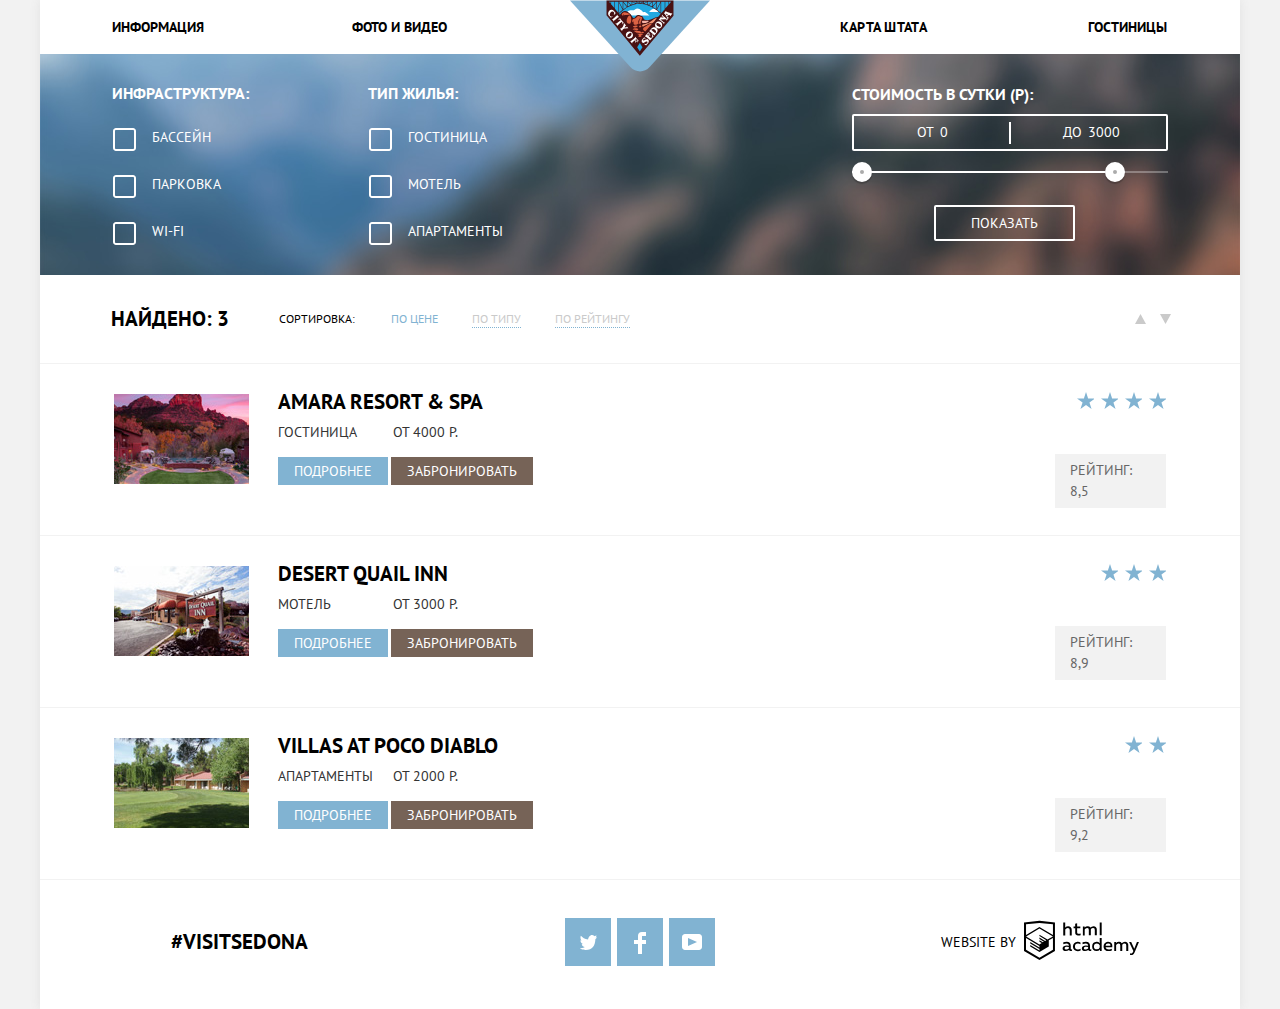
==== commit 922937e9: "доработка 3" ====
--- a/inner.html
+++ b/inner.html
@@ -15,7 +15,7 @@
 			</a>
 			<ul class="site-navigation">
 				<li class="site-navigation-list">
-					<a class="site-navigation-item" href="info.html">Информация</a></li>
+					<a class="site-navigation-item site-navigation-item--active" href="info.html">Информация</a></li>
 				<li class="site-navigation-list">
 					<a class="site-navigation-item" href="photo.html">Фото и видео</a></li>
 				<li class="site-navigation-list">
@@ -86,7 +86,7 @@
 			<h3>Найдено: 3</h3>
 			<ul class="hotels-sort-list">
 				<li class="hotels-sort-list-title">сортировка:</li>
-				<li class="hotels-sort-list-item">
+				<li class="hotels-sort-list-item hotels-sort-list-item--active">
 					<a href="https://echo.htmlacademy.ru"> по цене</a>
 				</li>
 				<li class="hotels-sort-list-item">
@@ -98,16 +98,20 @@
 			</ul>
 			<ul class="hotels-sort-list-arrows">
 				<li class="hotels-sort-list-arrows-up">
-					<svg class="hotels-sort-list-arrows-fill" x="0px" y="0px"
-					width="11px" height="10px" viewBox="0 0 11 10" enable-background="new 0 0 11 10" xml:space="preserve">
-					<polygon class="hotels-sort-list-arrows-fill-up"  points="5.5,0 0,10 11,10 "/>
-					</svg>
+					<a href="#">
+						<svg class="hotels-sort-list-arrows-fill" x="0px" y="0px"
+						width="11px" height="10px" viewBox="0 0 11 10" enable-background="new 0 0 11 10" xml:space="preserve">
+						<polygon class="hotels-sort-list-arrows-fill-up"  points="5.5,0 0,10 11,10 "/>
+						</svg>
+					</a>
 				</li>
 				<li class="hotels-sort-list-arrows-down">
-					<svg class="hotels-sort-list-arrows-fill" x="0px" y="0px"
-					width="11px" height="10px" viewBox="0 0 11 10" enable-background="new 0 0 11 10" xml:space="preserve">
-					<polyline class="hotels-sort-list-arrows-fill-up" points="5.5,10 0,0 11,0 "/>
-					</svg>
+					<a href="#">
+						<svg class="hotels-sort-list-arrows-fill" x="0px" y="0px"
+						width="11px" height="10px" viewBox="0 0 11 10" enable-background="new 0 0 11 10" xml:space="preserve">
+						<polyline class="hotels-sort-list-arrows-fill-up hotels-sort-list-arrows-fill-up--active" points="5.5,10 0,0 11,0 "/>
+						</svg>
+					</a>
 				</li>
 			</ul>
 		</div>
--- a/css/style.css
+++ b/css/style.css
@@ -66,7 +66,7 @@
 	color: rgba(0, 0, 0, 0.3);
 }
 
-.site-navigation-item:active {
+.site-navigation-item:active .site-navigation-item--active {
 	color: #766357;
 }
 
@@ -292,9 +292,9 @@
 	font-weight: normal;
 	color: #333333;
 	background-color: #ffffff;
-	margin-top: 24px;
-	margin-bottom: 45px;
-	margin-left: 382px;
+	margin-top: 25px;
+	margin-bottom: 47px;
+	margin-left: 381px;
 	width: 440px;
 }
 
@@ -482,8 +482,8 @@
 	vertical-align: middle;
 	text-align: center;
 	padding-top: 14px;
-	margin-left: 3px;
-	margin-right: 3px;
+	margin-left: 0px;
+	margin-right: 6px;
 }
 
 .footer-social-button:hover {
@@ -523,16 +523,11 @@
 	fill: #81b3d2;
 }
 
-.footer-logo-html-academy:active .footer-logo-html-academy-fill{
+.footer-logo-html-academy:active .footer-logo-html-academy-fill {
 	fill: #ebebeb;
 }
 
 /*стилизация страницы с отелями*/
-
-.hotels {
-	padding-left:74px;
-	padding-right:74px;
-}
 
 .hotels-list {
 	background-color: #ffffff;
@@ -605,6 +600,12 @@
 
 .hotels-sort-list-item:active {
 	color: #000000;
+	text-decoration: none;
+	border-bottom-color: transparent;
+}
+
+.hotels-sort-list-item--active {
+	color: #81b3d2;
 	text-decoration: none;
 	border-bottom-color: transparent;
 }
@@ -763,7 +764,7 @@
 	padding-left: 68px;
 	padding-right: 62px;
 	padding-top: 58px;
-	padding-bottom: 68px;
+	padding-bottom: 71px;
 }
 
 .features-item {
@@ -777,12 +778,12 @@
 }
 
 .features-item-sight {
-	width: 208px;
-	text-align: center;
-	margin-left: 22px;
-}
-
-.features-item-sight h3{
+	width: 210px;
+	text-align: center;
+	margin-left: 20px;
+}
+
+.features-item-sight h3 {
 	margin-top: 0;
 }
 
@@ -840,7 +841,7 @@
 	box-sizing: border-box;
 	justify-content: space-between;
 	margin: 0 auto;
-	margin-bottom: 27px;
+	margin-bottom: 29px;
 	align-items: center;
 }
 
@@ -860,7 +861,7 @@
 	align-items: center;
 }
 
-.booking-search-form-person-kids{
+.booking-search-form-person-kids {
 	display: flex;
 	box-sizing: border-box;
 	justify-content: space-between;
@@ -876,7 +877,7 @@
 
 .maps {
 	height: 593px;
-	background-image: url(..//img/map.jpg);
+	background-image: url("..//img/map.jpg");
 }
 
 body {
@@ -889,8 +890,8 @@
 	justify-content: space-between;
 	padding-right: 73px;
 	padding-left: 73px;
-	padding-top: 27px;
-	padding-bottom: 27px;
+	padding-top: 26px;
+	padding-bottom: 26px;
 	align-items: center;
 	background-color: rgba(255,255,255,0.8);
 	position: absolute;
@@ -912,10 +913,10 @@
 	width: 100%;
 }
 
-.main-footer-text{
+.main-footer-text {
 	width: 240px;
 	text-align: center;
-	padding-left: 5px;
+	padding-left: 6px;
 }
 
 .footer-sotial-list {
@@ -943,6 +944,7 @@
 	display: flex;
 	box-sizing: border-box;
 	padding: 31px;
+	border-bottom: 1px solid #f2f2f2;
 }
 
 .hotels-sort-list {
@@ -950,7 +952,7 @@
 	box-sizing: border-box;
 	width: 906px;
 	list-style: none;
-	padding-left:50px;
+	padding-left: 50px;
 	align-items: center;
 	margin: 0;
 }
@@ -990,10 +992,16 @@
 	fill: #81b3d2;
 }
 
+.hotels-sort-list-arrows-fill-up--active {
+	fill: #81b3d2;
+}
+
 .hotels-list-item {
 	display: flex;
 	box-sizing: border-box;
 	border-bottom: 1px solid #f2f2f2;
+	padding-left: 74px;
+    padding-right: 74px;
 }
 
 .hotels-list-item-view {
@@ -1002,10 +1010,10 @@
 
 .hotels-list-item-name {
 	width: 260px;
-	margin-right: 517px;
-	margin-left: 30px;
-	margin-bottom: 30px;
-	margin-top: 23px;
+	margin-right: 518px;
+	margin-left: 29px;
+	margin-bottom: 33px;
+	margin-top: 25px;
 }
 
 .hotels-list-item-name-button {
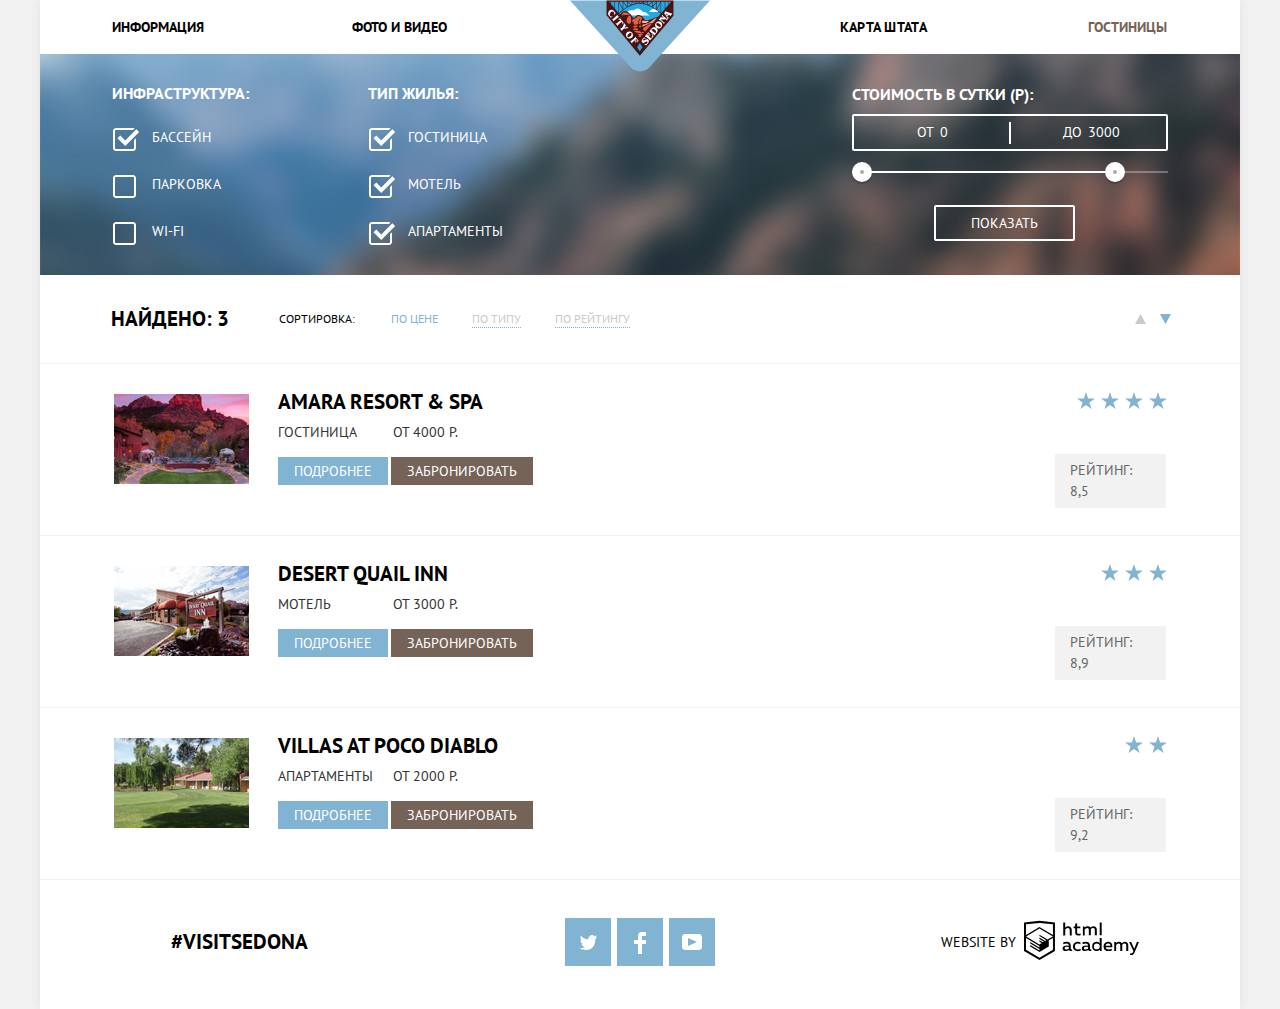
==== commit 7c3196ff: "доработка 4" ====
--- a/inner.html
+++ b/inner.html
@@ -15,13 +15,13 @@
 			</a>
 			<ul class="site-navigation">
 				<li class="site-navigation-list">
-					<a class="site-navigation-item site-navigation-item--active" href="info.html">Информация</a></li>
+					<a class="site-navigation-item" href="info.html">Информация</a></li>
 				<li class="site-navigation-list">
 					<a class="site-navigation-item" href="photo.html">Фото и видео</a></li>
 				<li class="site-navigation-list">
 					<a class="site-navigation-item" href="map.html">Карта штата</a></li>
 				<li class="site-navigation-list">
-					<a class="site-navigation-item" href="inner.html">Гостиницы</a></li>
+					<a class="site-navigation-item site-navigation-item--active" href="inner.html">Гостиницы</a></li>
 			</ul>
 		</nav>
 	</header>
@@ -33,7 +33,7 @@
 					<h3>Инфраструктура:</h3>
 					<ul class="filtres-form-checkbox-list">
 						<li class="filtres-form-checkbox-list-item">
-							<input type="checkbox" id="pool" hidden>
+							<input type="checkbox" id="pool" checked hidden>
 							<label for="pool">Бассейн</label>
 						</li>
 						<li class="filtres-form-checkbox-list-item">
@@ -50,15 +50,15 @@
 					<h3>Тип жилья:</h3>
 					<ul class="filtres-form-checkbox-list">
 						<li class="filtres-form-checkbox-list-item">
-							<input type="checkbox" id="hotel" hidden>
+							<input type="checkbox" id="hotel" checked hidden>
 							<label for="hotel">Гостиница</label>
 						</li>
 						<li class="filtres-form-checkbox-list-item">
-							<input type="checkbox" id="motel" hidden>
+							<input type="checkbox" id="motel" checked hidden>
 							<label for="motel">Мотель</label>
 						</li>
 						<li class="filtres-form-checkbox-list-item">
-							<input type="checkbox" id="apartments" hidden>
+							<input type="checkbox" id="apartments" checked hidden>
 							<label for="apartments">Апартаменты</label>
 						</li>
 					</ul>
--- a/css/style.css
+++ b/css/style.css
@@ -58,25 +58,27 @@
 	text-align: right;
 }
 
-.site-navigation-item:hover {
-	color: #81b3d2;
-}
-
-.site-navigation-item:focus {
-	color: rgba(0, 0, 0, 0.3);
-}
-
-.site-navigation-item:active .site-navigation-item--active {
-	color: #766357;
-}
-
 .site-navigation {
 	list-style:none;
 	width: 1200px;
 }
 
-.site-navigation a {
-	color: #000000;
+.site-navigation-item {
+	color: #000000;
+}
+
+.site-navigation-item:hover,
+.site-navigation-item:focus {
+	color: #81b3d2;
+}
+
+.site-navigation-item:active {
+	color: rgba(0, 0, 0, 0.3);
+}
+
+.site-navigation-item--active {
+	pointer-events: none;
+	color: #766357;
 }
 
 .welcome {
@@ -975,7 +977,7 @@
 	margin: 0;
 }
 
-.hotels-sort-list-arrows-fill .hotels-sort-list-arrows-fill-up {
+.hotels-sort-list-arrows-fill-up {
 	fill: #cacaca;
 }
 
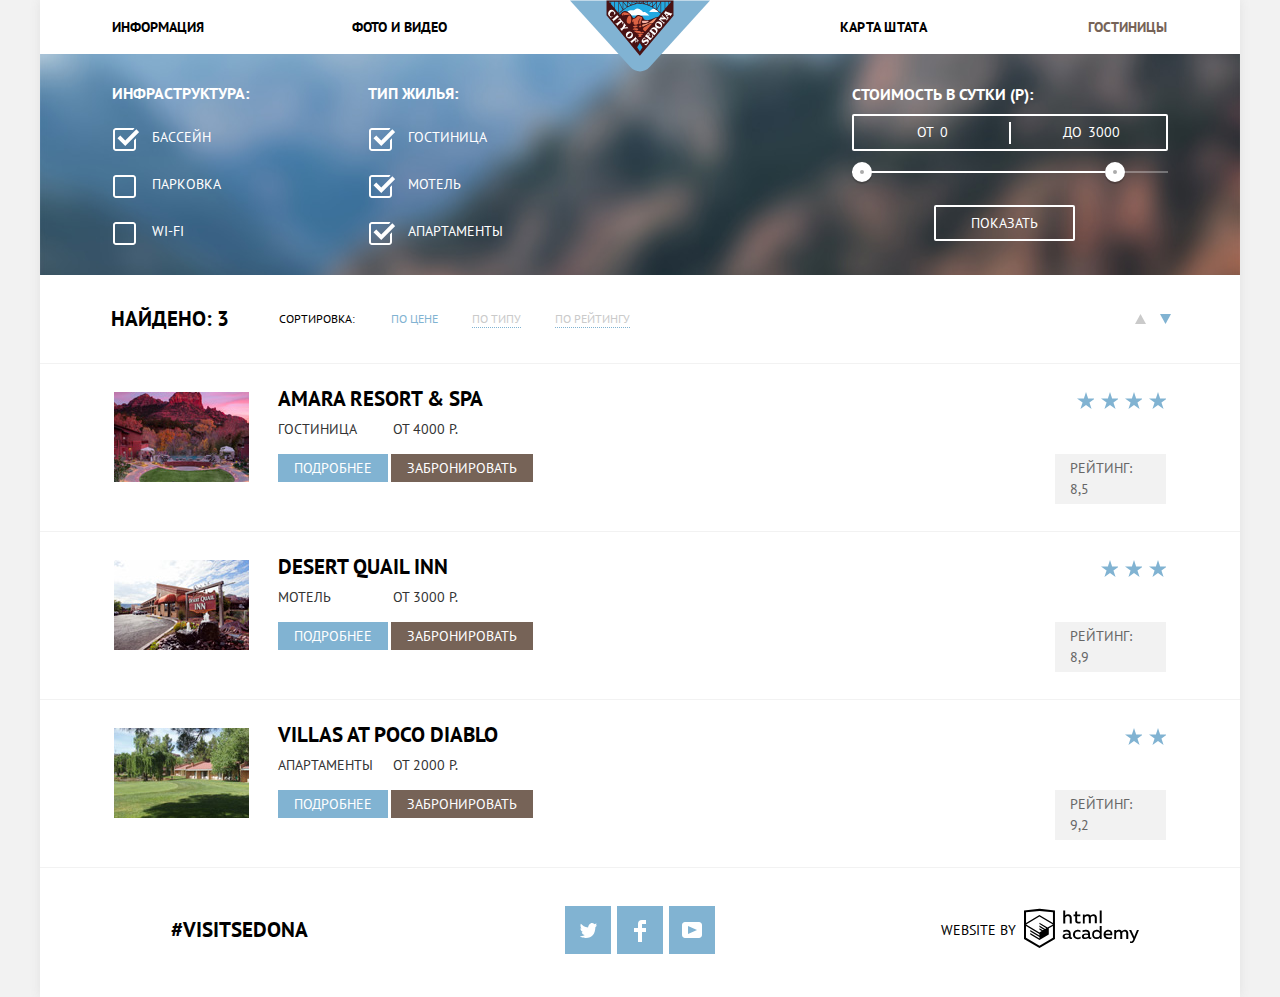
==== commit 0dd87aa2: "minify" ====
--- a/inner.html
+++ b/inner.html
@@ -4,7 +4,7 @@
 	<meta charset="UTF-8">
 	<link href="css/normalize.css" rel="stylesheet">
 	<link href="https://fonts.googleapis.com/css?family=PT+Sans:400,700&amp;subset=cyrillic" rel="stylesheet">
-	<link href="css/style.css" rel="stylesheet" type="text/css">
+	<link href="css/style.min.css" rel="stylesheet" type="text/css">
 	<title>HTML Academy: Бронирование в Седоне</title>
 </head>
 <body>
--- a/css/style.min.css
+++ b/css/style.min.css
@@ -0,0 +1 @@
+body{margin:0 auto;padding:0;font-family:"PT Sans","Arial",sans-serif;font-size:21px;font-weight:700;line-height:21px;text-transform:uppercase;color:#000;background-color:#fff;width:1200px;box-shadow:0 0 10px #e1e1e1}html{background:#f2f2f2}a{text-decoration:none;color:inherit}.main-navigation{font-size:14px;line-height:26px;color:#000;background-color:#fff}.site-navigation{display:flex;box-sizing:border-box;padding-left:72px;padding-right:72px}.site-navigation-list{width:240px}.site-navigation li:nth-child(1){text-align:left}.site-navigation li:nth-child(2){text-align:left;margin-left:0}.site-navigation li:nth-child(3){text-align:right;margin-left:95px;letter-spacing:.3px}.site-navigation li:nth-child(4){text-align:right}.site-navigation{list-style:none;width:1200px}.site-navigation-item{color:#000}.site-navigation-item:hover,.site-navigation-item:focus{color:#81b3d2}.site-navigation-item:active{color:rgba(0,0,0,.3)}.site-navigation-item--active{pointer-events:none;color:#766357}.welcome{font-size:21px;line-height:26px;color:#000;background-position:top center}.welcome{font-size:21px;line-height:26px;color:#000;text-align:center;background-color:#fff}.welcome-reasons{font-size:14px;line-height:26px;font-weight:400;color:#333;text-align:center;background-color:#fff;letter-spacing:.1px}.visually-hidden{position:absolute;clip:rect(1px 1px 1px 1px);clip:rect(1px,1px,1px,1px);padding:0;border:0;height:1px;width:1px;overflow:hidden}.features-list{list-style:none}.features-items-main{list-style:none}.features-item-main{list-style:none}.features-item{list-style:none}.features-item{text-align:center}.features-list-details{text-align:center;background-color:#81b3d2}.features-list-details h3{font-size:21px;line-height:21px;color:#fff;background-color:#81b3d2;width:151px;margin-top:48px;margin-left:124px}.features-list-details-num{font-size:14px;line-height:21px;font-weight:400;color:#fff;margin:0;background-color:#81b3d2}.features-list-details p{font-size:14px;line-height:21px;font-weight:400;color:#fff;background-color:#81b3d2}.features-list-details-one{width:286px;margin:22px 0 0 56px}.features-list-details-two{width:306px;margin:22px 0 0 45px}.features-items-main{color:#000;background-color:#fff;margin:0;text-align:center}.features-items-main ul{padding-left:0}.features-items-main h4{font-size:21px;line-height:21px;color:#000;margin-top:26px;margin-bottom:24px;background-color:#fff}.features-items-main p{font-size:14px;font-weight:400;line-height:21px;color:#333;background-color:#fff}.features-items-main-hotel p{width:263px}.features-items-main-meal p{width:286px}.features-items-main-gift p{width:273px}.features-item{background-color:#eee}.features-item h3{font-size:21px;line-height:21px;color:#000;background-color:#eee}.features-item span{font-size:14px;line-height:21px;font-weight:400;color:#333;background-color:#eee}.features-item p{font-size:14px;line-height:21px;font-weight:400;color:#333;margin-top:22px;margin-bottom:0;background-color:#eee}.features-item-fun span{margin-left:23px}.features-item-fun p{margin-left:22px;margin-right:0;letter-spacing:.1px}.features{position:relative;z-index:1}.booking{font-size:30px;line-height:36px;color:#000;background-color:#fff;text-align:center;position:relative;padding-top:50px;z-index:1}.booking-head{font-size:30px;line-height:36px;color:#000;margin:0}.booking p{font-size:14px;line-height:24px;font-weight:400;color:#333;background-color:#fff;margin-top:25px;margin-bottom:47px;margin-left:381px;width:440px}.booking-search-button a{font-size:21px;line-height:26px;text-transform:uppercase;text-align:center;color:#fff;width:568px;background-color:#766357;padding-bottom:30px;padding-top:30px;margin:0 auto;display:block}.button{border-style:none;background-color:inherit;color:inherit}.booking-search-button a:hover{background-color:#604e43}.booking-search-button a:active{background-color:#503e33;color:rgba(255,255,255,.3)}.booking-form{text-align:center;padding:55px 55px;width:568px;height:395px;background-color:#fff}.booking-search-form{font-size:14px;line-height:26px;color:#000;background-color:#fff}.booking-search-form-check-label{letter-spacing:.4px}.booking-search-form-check-box{display:flex;box-sizing:border-box;width:346px;background-color:#f2f2f2}.booking-search-form-check-input:hover{background-color:#ebebeb;border-color:#ebebeb}.booking-search-form-check-input:focus{background-color:#fff;border-color:#e5e5e5;border-width:2px}.booking-search-form-check-input{font:inherit;color:#000;text-transform:uppercase;border-color:#f2f2f2;border-style:solid;background-color:#f2f2f2;outline:none;width:312px;box-sizing:border-box;padding-top:4px;padding-bottom:5px;padding-left:11px}.booking-search-form-check-button{background-color:#f2f2f2;border:1px #f2f2f2;outline:none;padding:0;width:36px}.booking-search-form-check-button .calendar-icon{fill:#cacaca}.booking-search-form-check-button:hover .calendar-icon{fill:#000}.booking-search-form-check-button:active .calendar-icon{fill:#81b3d2}.booking-search-form-person-input{background-color:#f2f2f2;border:none;width:38px;height:38px;text-align:center;padding:0;font-size:16px;color:#000;font-weight:700}.booking-search-form-person-button{background-color:#f2f2f2;border:1px #f2f2f2;width:38px;height:38px;padding:0;outline:none;font-size:26px;color:#a9a9a9;font-weight:700}.booking-search-form-person-button:hover{cursor:pointer;color:#000}.booking-search-form-person-button:active{cursor:pointer;color:#81b3d2}.booking-search-form-button{font-size:21px;line-height:26px;text-align:center;color:#fff;text-transform:uppercase;font-weight:700;width:458px;height:58px;border:none;background-color:#81b3d2}.booking-search-form-button:hover{background-color:#669ec0;cursor:pointer}.booking-search-form-button:active{background-color:#5496bd;color:rgba(255,255,255,.3)}.main-footer{color:#000;background-color:#fff}.main-footer p{font-size:21px;line-height:26px}.main-footer ul{list-style:none}.main-footer-inner ul{list-style:none}.footer-social-button{width:46px;height:34px;background-color:#81b3d2;display:inline-block;vertical-align:middle;text-align:center;padding-top:14px;margin-left:0;margin-right:6px}.footer-social-button:hover{background-color:#669ec0}.footer-social-button:active{background-color:#5496bd;color:#fff}.footer-social-button:active .footer-sotial-path{opacity:.3}.main-footer span{font-size:14px;line-height:26px;font-weight:400}.main-footer-inner span{font-size:14px;line-height:26px;font-weight:400}.footer-logo-html-academy{width:115px;height:41px;color:#000;margin-left:8px;margin-right:14px}.footer-logo-html-academy:hover .footer-logo-html-academy-fill{fill:#81b3d2}.footer-logo-html-academy:active .footer-logo-html-academy-fill{fill:#ebebeb}.hotels-list{background-color:#fff;padding-left:0;margin:0}.hotels-list-item-details{text-decoration:none;font-size:14px;line-height:21px;color:#fff;background-color:#81b3d2;width:110px;padding:5px 16px 5px 16px}.hotels-list-item-details:hover{color:#fff;background-color:#669ec0}.hotels-list-item-details:active{color:rgba(255,255,255,.3);background-color:#5496bd}.hotels-list-item-booking{text-decoration:none;font-size:14px;line-height:21px;color:#fff;background-color:#766357;width:140px;padding:5px 16px 5px 16px}.hotels-list-item-booking:hover{color:#fff;background-color:#604e43}.hotels-list-item-booking:active{color:rgba(255,255,255,.3);background-color:#503e33}.hotels-sort h3{font-size:21px;line-height:26px;color:#000;margin:0;padding-left:40px;background-color:#fff}.hotels-sort-list-item{font-size:12px;line-height:17px;font-weight:400;color:#cacaca;border-bottom:1px dotted #81b3d2;margin-left:34px;background-color:#fff}.hotels-sort-list-item:hover{color:#81b3d2}.hotels-sort-list-item:active{color:#000;text-decoration:none;border-bottom-color:transparent}.hotels-sort-list-item--active{color:#81b3d2;text-decoration:none;border-bottom-color:transparent}.hotels-list h3{font-size:21px;line-height:26px;color:#000;background-color:#fff;margin-bottom:10px}.hotels-list-item-hotel{font-size:21px;line-height:26px;font-weight:700;color:#000}.hotels-list-item-hotel:hover{color:#81b3d2}.hotels-list-item-hotel:active{color:rgba(0,0,0,.3)}.hotels-list-item-price{display:flex;box-sizing:border-box;justify-content:space-between;width:180px;padding-top:7px;padding-bottom:18px;list-style:none;padding-left:0}.hotels-list p{margin-top:0;margin-bottom:27px}.hotels-list{font-size:14px;line-height:21px;font-weight:400;color:#333;background-color:#fff}.hotels-list-item-star{list-style:none}.hotels-list-item-rang{font-size:14px;line-height:21px;font-weight:400;color:#666;background-color:#f2f2f2;margin:46px 0 0 0;padding:4px 12px 4px 15px}.main-navigation{position:relative;margin-top:0;display:flex;width:100%;box-sizing:border-box;justify-content:center;background-color:#fff}.main-header-logo{position:absolute;padding:0;top:0;left:50%;transform:translateX(-50%)}.welcome-first{position:relative;margin-top:54px;margin-bottom:28px}.welcome-first-text{width:440px;margin:0 0 0 380px}.welcome-reasons{margin-bottom:52px}.welcome-first::before{content:"";position:absolute;top:-117px;left:0;width:100%;height:60px;background-image:url(../img/polygon.png)}.welcome-mask{position:absolute;top:-60px}.features-list{display:flex;margin:0}.features-list img{display:block}.features-list-details{display:flex;box-sizing:border-box;margin:0;width:400px;flex-direction:column}.features-items-main{display:flex;justify-content:space-between}.features-second{display:flex;direction:row;margin:0}.view-canyon{display:flex;width:800px;margin:0}.features-items-main{display:flex;flex-basis:400px;margin:0;align-items:flex-start;padding-left:68px;padding-right:62px;padding-top:58px;padding-bottom:71px}.features-item{display:flex;justify-content:space-between;padding-left:74px;padding-right:74px;margin:0;padding-top:46px;padding-bottom:60px}.features-item-sight{width:210px;text-align:center;margin-left:20px}.features-item-sight h3{margin-top:0}.features-item-fun{width:290px;text-align:center}.features-item-fun h3{width:100px;margin-top:0;margin-left:107px}.features-item-empty{width:254px}.features-item-empty h3{margin-top:0;width:100px;margin-left:80px}.booking-form{display:flex;box-sizing:border-box;width:568px;flex-direction:column;position:absolute;left:50%;transform:translateX(-50%);transition-property:opacity,transform;transition-duration:1000ms;width:568px;height:395px;box-shadow:0 7px 15px 0 rgba(0,1,1,.15)}.booking-form--hidden{opacity:0;transform:translate(-50%,-100%)}.booking-form--showed{opacity:1;transform:translate(-50%,0)}.booking-form--nojs{opacity:1;transform:translate(-50%,0);transition:none}.booking-search-form-check{display:flex;box-sizing:border-box;justify-content:space-between;margin:0 auto;margin-bottom:29px;align-items:center}.booking-search-form-person{display:flex;box-sizing:border-box;justify-content:space-between;margin:0 auto;margin-bottom:54px}.booking-search-form-person-adalt{display:flex;box-sizing:border-box;justify-content:space-between;width:226px;align-items:center}.booking-search-form-person-kids{display:flex;box-sizing:border-box;justify-content:space-between;width:180px;align-items:center}.booking-search-form-person-box{display:flex;box-sizing:border-box;width:114px}.maps{height:593px;background-image:url(..//img/map.jpg);background-color:#ebebeb}.index-page{position:relative}.main-footer{display:flex;box-sizing:border-box;justify-content:space-between;padding-right:73px;padding-left:73px;padding-top:26px;padding-bottom:26px;align-items:center;background-color:rgba(255,255,255,.9);position:absolute;bottom:0;left:0;width:100%}.main-footer-inner{display:flex;box-sizing:border-box;justify-content:space-between;padding-right:73px;padding-left:73px;padding-top:30px;padding-bottom:36px;align-items:center;left:0;width:100%}.main-footer-text{width:240px;text-align:center;padding-left:6px}.footer-sotial-list{display:flex;box-sizing:border-box;padding-left:0;margin:0;align-items:center;justify-content:center;width:240px}.main-footer-logo{display:flex;box-sizing:border-box;justify-content:center;margin:0;width:240px;align-items:center}.hotels-sort{display:flex;box-sizing:border-box;padding:31px;border-bottom:1px solid #f2f2f2}.hotels-sort-list{display:flex;box-sizing:border-box;width:906px;list-style:none;padding-left:50px;align-items:center;margin:0}.hotels-sort-list-title{font-size:12px;line-height:18px;font-weight:400;color:#000;padding-right:2px}.hotels-sort-list-arrows{display:flex;box-sizing:border-box;justify-content:space-between;list-style:none;width:36px;padding:0;margin:0}.hotels-sort-list-arrows-fill-up{fill:#cacaca}.hotels-sort-list-arrows-fill:hover .hotels-sort-list-arrows-fill-up{fill:#000;cursor:pointer}.hotels-sort-list-arrows-fill:focus .hotels-sort-list-arrows-fill-up{fill:#81b3d2}.hotels-sort-list-arrows-fill:active .hotels-sort-list-arrows-fill-up{fill:#81b3d2}.hotels-sort-list-arrows-fill-up--active{fill:#81b3d2}.hotels-list-item{display:flex;box-sizing:border-box;border-bottom:1px solid #f2f2f2;padding-left:74px;padding-right:74px}.hotels-list-item-view{padding-top:28px}.hotels-list-item-name{width:260px;margin-right:518px;margin-left:29px;margin-bottom:35px;margin-top:22px}.hotels-list-item-name-button{display:flex;box-sizing:border-box;justify-content:space-between;width:255px}.hotels-list-item-name-more{display:block}.hotels-list-item-stars{text-align:right;padding-left:0;margin-top:25px;margin-bottom:44px}.hotels-list-item-star{background-image:url(..//img/star.svg);background-repeat:no-repeat}.hotels-list-item-star{display:inline-block;vertical-align:middle;width:17px;height:17px;margin-left:3px}.filtres{background-color:#477ca8;background-image:url(..//img/filter-background.jpg);background-position:0 center}.filtres-form{font-size:14px;line-height:21px;font-weight:400;color:#fff;display:flex;box-sizing:border-box;justify-content:space-between}.filtres-form h3{font-size:16px;line-height:21px;color:#fff;margin-bottom:23px;margin-top:0}.filtres-form-lists{display:flex;box-sizing:border-box;justify-content:space-between;align-content:space-between;width:564px;padding-left:72px;padding-top:29px;padding-bottom:7px}.filtres-form-checkbox{width:236px}.filtres-form-checkbox-list{list-style:none;margin:0}.filtres-form-checkbox-list-item{margin-bottom:26px}.filtres-form-checkbox-list-item label{position:relative}.filtres-form-checkbox-list-item label{cursor:pointer}.filtres-form-checkbox-list-item input+label::before{content:"";position:absolute;background-repeat:no-repeat;background-position:center;top:-4px;left:-43px;width:30px;height:30px}.filtres-form-checkbox-list-item input+label::before{cursor:pointer}.filtres-form-checkbox-list-item input:not(:checked)+label::before{background-image:url(../img/checkbox-off.svg)}.filtres-form-checkbox-list-item input:checked+label::before{background-image:url(../img/checkbox-on.svg);background-position:4px center}.filtres-form-checkbox-list-item input:disabled+label::before{opacity:.3}.filter-ranger{width:316px;margin:30px auto;margin-right:72px;color:#fff;text-transform:uppercase}.filter-ranger-title{margin-bottom:9px;font-weight:600;font-size:16px;line-height:21px}.price-controls{position:relative;height:33px;margin-bottom:20px;font-size:0;border:2px solid #fff;border-radius:2px}.price-controls::after{content:"";position:absolute;width:2px;height:22px;background:#fff;top:50%;left:50%;transform:translate(-50%,-50%)}.price-controls label{display:inline-block;vertical-align:middle;font-size:14px;line-height:33px;cursor:pointer}.price-controls .min-price{width:90px;padding-left:63px}.price-controls .max-price{width:90px;padding-left:56px}.price-controls input{width:50px;margin:0;color:inherit;font-size:14px;background:none;border:none}.range-controls{position:relative;margin-bottom:32px}.range-controls .scale{height:2px;background:rgba(255,255,255,.3)}.range-controls .bar{position:absolute;top:0;left:0;width:80%;height:2px;background:#fff}.range-toggle{position:absolute;top:-9px;width:4px;height:4px;background:#ababab;border:8px solid #fff;border-radius:50%;box-shadow:0 2px 1px 0 rgba(0,1,1,.2);cursor:pointer}.range-toggle:hover{border:10px solid #fff}.range-toggle-min{left:0}.range-toggle-max{left:80%}.btn-transparent{display:flex;box-sizing:border-box;margin-left:82px;padding:6px 35px;font-size:14px;line-height:20px;color:#fff;text-transform:uppercase;background:transparent;border:2px solid #fff;border-radius:2px;cursor:pointer}.btn-transparent:hover{color:#000;background:#fff}
